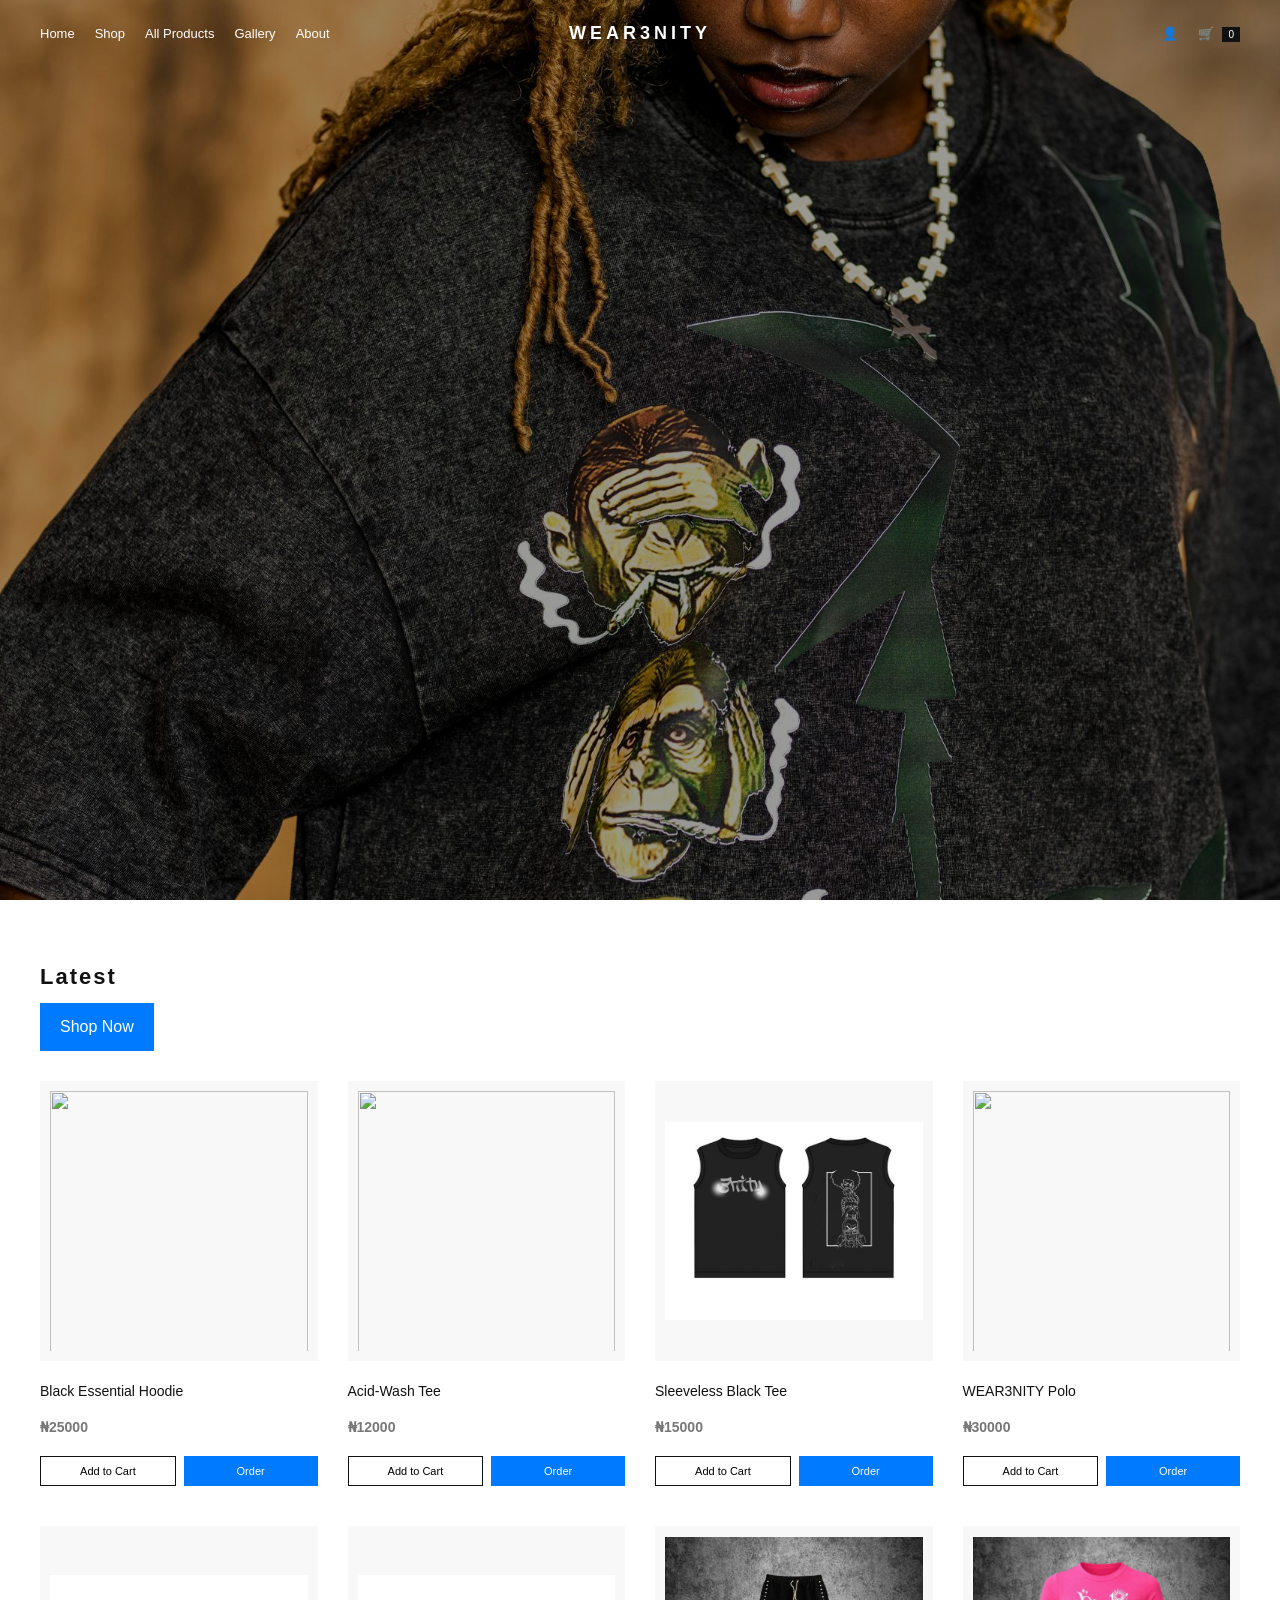
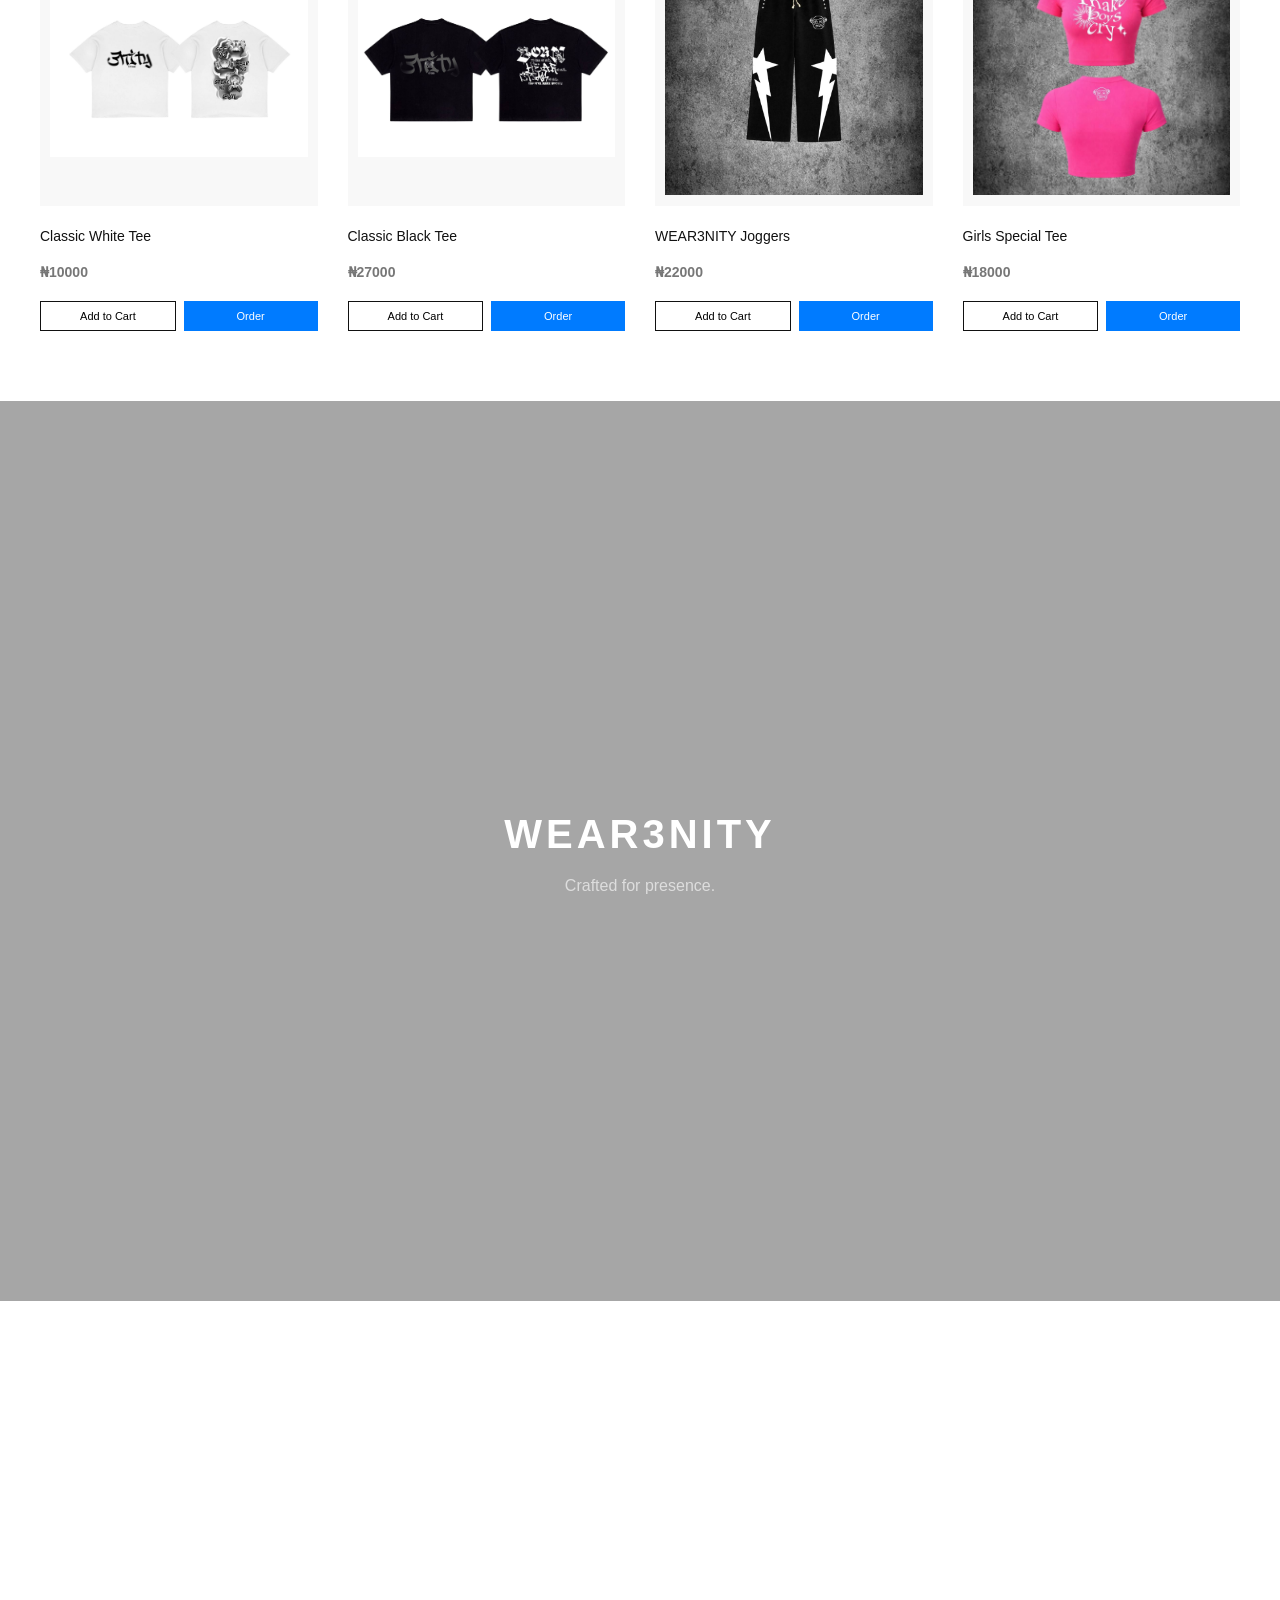
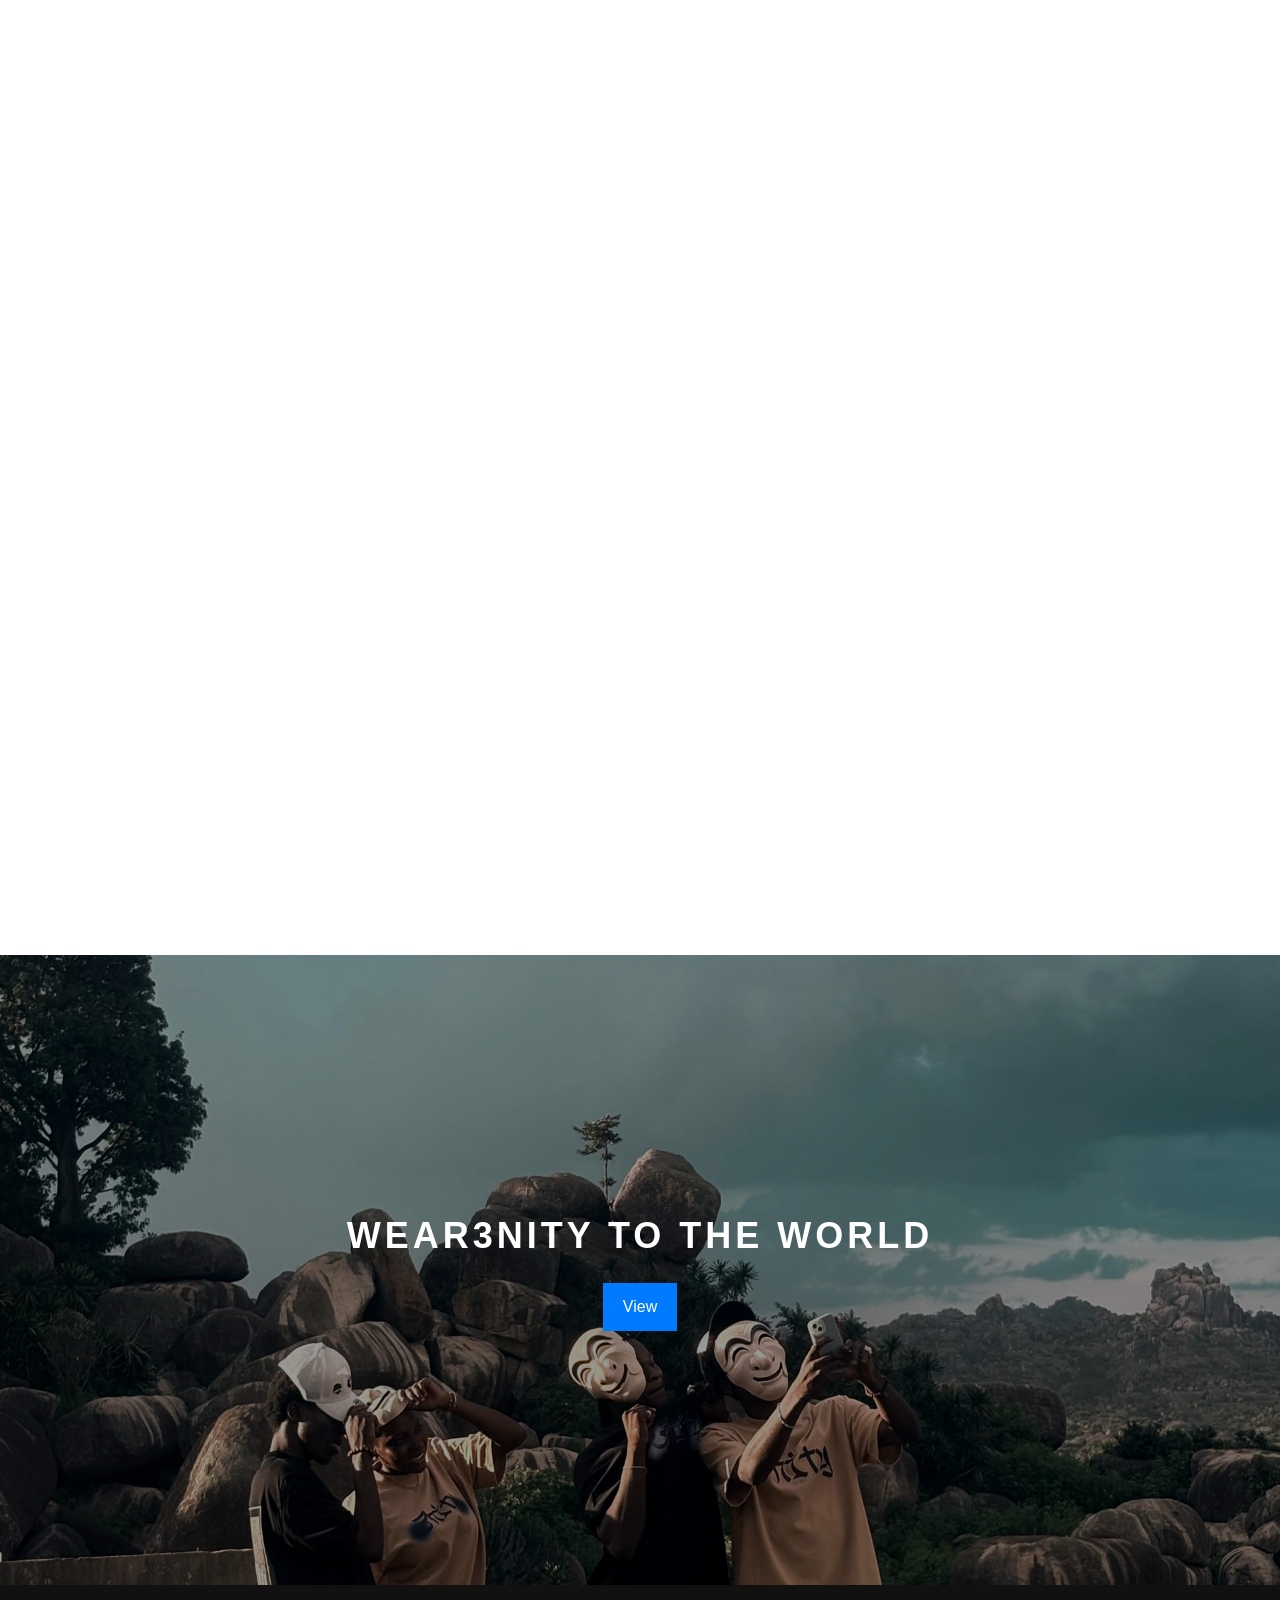
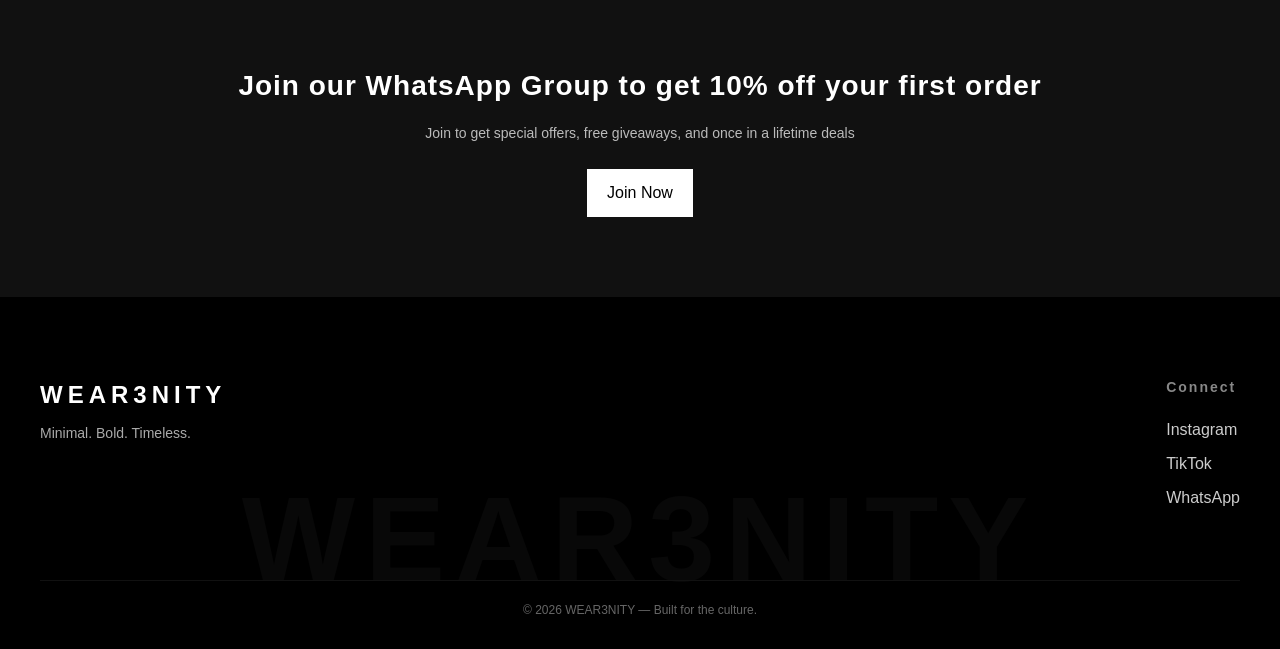
==== index.html @ b49a9727 "Initial commit - WEAR3NITY store" ====
<!DOCTYPE html>
<html lang="en">

<head>
  <meta charset="UTF-8">
  <meta name="viewport" content="width=device-width, initial-scale=1.0">
  <title>WEAR3NITY</title>
  <link rel="stylesheet" href="css/styles.css">
</head>

<body>

  <header class="navbar">

    <!-- LEFT (HAMBURGER FOR MOBILE) -->
    <div class="hamburger" onclick="toggleMenu()">
      ☰
    </div>

    <!-- LEFT LINKS (DESKTOP) -->
    <nav class="nav-left">
      <a href="index.html">Home</a>
      <a href="shop.html">Shop</a>
      <a href="shop.html">All Products</a>
      <a href="gallery.html">Gallery</a>
      <a href="about.html">About</a>
    </nav>

    <!-- CENTER LOGO -->
    <div class="logo">WEAR3NITY</div>

    <!-- RIGHT ICONS -->
    <nav class="nav-right">
      <a href="profile.html" class="icon">👤</a>

      <a href="cart.html" class="icon cart-link">
        🛒 <span id="cart-count">0</span>
      </a>
    </nav>

  </header>

  <!-- MOBILE MENU -->
  <div id="mobile-menu" class="mobile-menu">

    <!-- CLOSE BUTTON -->
    <div class="menu-header">
      <span class="close-btn" onclick="toggleMenu()">✕</span>
    </div>

    <!-- LINKS -->
    <a href="shop.html" onclick="toggleMenu()">Shop</a>
    <a href="shop.html" onclick="toggleMenu()">All Products</a>
    <a href="gallery.html" onclick="toggleMenu()">Gallery</a>
    <a href="about.html" onclick="toggleMenu()">About</a>

  </div>

  <!-- OVERLAY (for click outside) -->
  <div id="menu-overlay" class="menu-overlay" onclick="toggleMenu()"></div>
  <!-- image slide -->
  <section class="hero">
    <div class="hero-slider">
      <img src="assets/images/1.jpg" alt="" class="slide active" />
      <img src="assets/images/4.jpg" alt="" class="slide" />
      <img src="assets/images/10.jpg" alt="" class="slide" />
    </div>

    <!-- <div class="hero-overlay">
    <h1>Refined Everyday Wear</h1>
    <p>Minimal. Clean. Intentional.</p>
    <a href="shop.html" class="btn primary">Shop Collection</a>
  </div> -->
  </section>

  <!-- Latest Section -->
  <section class="container">
    <h2 class="section-title">Latest</h2>

    <div class="latest-header">
      <a href="shop.html" class="btn primary">Shop Now</a>
    </div>

    <div id="latest-products" class="grid"></div>
  </section>

  <!-- Brand Video -->
  <section class="video-section">
    <div class="video-wrapper">
      <iframe src="https://player.vimeo.com/video/1170203037?autoplay=1&muted=1&loop=1&background=1" frameborder="0"
        allow="autoplay; fullscreen" allowfullscreen>
      </iframe>
    </div>

    <div class="video-overlay">
      <h2>WEAR3NITY</h2>
      <p>Crafted for presence.</p>
    </div>
  </section>


  <!-- Shirts section -->
  <section class="container fade-in">

    <!-- SECTION HEADER -->
    <div class="section-header">
      <h2>Shirts</h2>
      <a href="shop.html" class="btn primary">Shop Now</a>
    </div>

    <!-- PRODUCTS GRID -->
    <div class="grid">

      <!-- ITEM 1 -->
      <div class="card">
        <img src="assets/images/IMG_2645.jpg" alt="Shirt" />
        <h3>WEAR3NITY Polo </h3>
        <p class="price">₦15000</p>

        <div class="card-actions">
          <button class="btn small" onclick="addCart(1)">Add to Cart</button>
          <button class="btn primary small" onclick="quickOrder('Classic White Shirt', 15000)">Order</button>
        </div>
      </div>

      <!-- ITEM 2 -->
      <div class="card">
        <img src="assets/images/front.jpg" alt="Shirt" />
        <h3>Retro Jersey</h3>
        <p class="price">₦18000</p>

        <div class="card-actions">
          <button class="btn small" onclick="addCart(2)">Add to Cart</button>
          <button class="btn primary small" onclick="quickOrder('Black Slim Shirt', 18000)">Order</button>
        </div>
      </div>

      <!-- ITEM 3 -->
      <div class="card">
        <img src="assets/images/IMG_2500.jpg" alt="Shirt" />
        <h3>Acid-Wash Tee</h3>
        <p class="price">₦17000</p>

        <div class="card-actions">
          <button class="btn small" onclick="addCart(3)">Add to Cart</button>
          <button class="btn primary small" onclick="quickOrder('Minimal Linen Shirt', 17000)">Order</button>
        </div>
      </div>

      <!-- ITEM 4 -->
      <div class="card">
        <img src="assets/images/IMG_3945.jpg" alt="Shirt" />
        <h3>Classic Black Tee
        </h3>
        <p class="price">₦20000</p>

        <div class="card-actions">
          <button class="btn small" onclick="addCart(4)">Add to Cart</button>
          <button class="btn primary small" onclick="quickOrder('Oversized Shirt', 20000)">Order</button>
        </div>
      </div>

      <!-- ITEM 5 -->
      <div class="card">
        <img src="assets/images/prod4.jpg" alt="Shirt" />
        <h3>Classic White Tee</h3>
        <p class="price">₦16000</p>

        <div class="card-actions">
          <button class="btn small" onclick="addCart(5)">Add to Cart</button>
          <button class="btn primary small" onclick="quickOrder('Striped Shirt', 16000)">Order</button>
        </div>
      </div>

      <!-- ITEM 6 -->
      <div class="card">
        <img src="assets/images/girl2.jpg" alt="Shirt" />
        <h3>Girls Special Tee</h3>
        <p class="price">₦14000</p>

        <div class="card-actions">
          <button class="btn small" onclick="addCart(6)">Add to Cart</button>
          <button class="btn primary small" onclick="quickOrder('Short Sleeve Shirt', 14000)">Order</button>
        </div>
      </div>

      <!-- ITEM 7 -->
      <div class="card">
        <img src="assets/images/prod9.jpg" alt="Shirt" />
        <h3>Windbreaker</h3>
        <p class="price">₦19000</p>

        <div class="card-actions">
          <button class="btn small" onclick="addCart(7)">Add to Cart</button>
          <button class="btn primary small" onclick="quickOrder('Premium Cotton Shirt', 19000)">Order</button>
        </div>
      </div>

      <!-- ITEM 8 -->
      <div class="card">
        <img src="assets/images/new2.jpg" alt="Shirt" />
        <h3>Casual Everyday Shirt</h3>
        <p class="price">₦13000</p>

        <div class="card-actions">
          <button class="btn small" onclick="addCart(8)">Add to Cart</button>
          <button class="btn primary small" onclick="quickOrder('Casual Everyday Shirt', 13000)">Order</button>
        </div>
      </div>

    </div>

  </section>

  <!-- wear3nity to the world  -->
  <section class="banner-section fade-in">

    <img src="assets/images/profile.jpg" alt="Wear3nity Banner" class="banner-img" />

    <div class="banner-overlay">
      <h2>WEAR3NITY TO THE WORLD</h2>
      <a href="about.html" class="btn primary">View</a>
    </div>

  </section>

  <!-- Subscription Section -->
  <section class="whatsapp-section fade-in">

    <h2>Join our WhatsApp Group to get 10% off your first order</h2>

    <p>
      Join to get special offers, free giveaways, and once in a lifetime deals
    </p>

    <a href="https://chat.whatsapp.com/G8UYQotjYVEBVZTPSitOhn?mode=ems_wa_t" rel="noopener" target="_blank"
      class="btn primary">
      Join Now
    </a>

  </section>

  <!-- footer -->
  <footer class="footer">

    <div class="footer-content">

      <!-- BRAND -->
      <div class="footer-brand">
        <h2>WEAR3NITY</h2>
        <p>Minimal. Bold. Timeless.</p>
      </div>

      <!-- SOCIALS -->
      <div class="footer-socials">
        <h3>Connect</h3>

        <a href="https://www.instagram.com/wear3nity.ng?igsh=YXQ2YmI0a3N0ZzFs&utm_source=qr" rel="noopener "
          target="_blank" class="social-link">
          Instagram
        </a>

        <a href="https://www.tiktok.com/@wear3nity?_r=1&_t=ZS-93Otk3bDHwy" rel="noopener" target="_blank"
          class="social-link">
          TikTok
        </a>

        <a href="https://wa.me/2347025776737" rel="noopener" target="_blank" class="social-link">
          WhatsApp
        </a>
      </div>

    </div>

    <!-- BIG BACKGROUND TEXT -->
    <div class="footer-bg-text">WEAR3NITY</div>

    <!-- BOTTOM -->
    <div class="footer-bottom">
      <p>© 2026 WEAR3NITY — Built for the culture.</p>
    </div>

  </footer>



  <!-- IMPORTANT: include scripts -->
  <script src="js/products.js"></script>
  <script src="js/cart.js"></script>
  <script src="js/whatsapp.js"></script>
  <script src="js/ui.js"></script>
</body>

</html>
---- css/styles.css ----
/* =========================
   ROOT VARIABLES
========================= */
:root {
  --black: #111;
  --gray: #777;
  --light-gray: #f5f5f5;
  --white: #ffffff;
}

/* =========================
   RESET
========================= */
* {
  margin: 0;
  padding: 0;
  box-sizing: border-box;
}

body {
  font-family: Helvetica, Arial, sans-serif;
  color: var(--black);
  background: var(--white);
  line-height: 1.5;
}

/* =========================
   NAVBAR
========================= */
.navbar {
  position: absolute;
  top: 0;
  width: 100%;
  z-index: 10;

  display: grid;
  grid-template-columns: 1fr auto 1fr;
  align-items: center;

  padding: 20px 40px;
}

.nav-left,
.nav-right {
  display: flex;
  gap: 20px;
}

.nav-left a,
.icon {
  text-decoration: none;
  color: white;
  font-size: 13px;
}

.logo {
  text-align: center;
  font-weight: bold;
  letter-spacing: 4px;
  font-size: 18px;
  color: white;
}

.nav-right {
  justify-content: flex-end;
}

/* CART BADGE */
#cart-count {
  background: var(--black);
  color: white;
  font-size: 10px;
  padding: 2px 6px;
  margin-left: 5px;
}

/* =========================
   HERO SLIDER
========================= */
.hero {
  position: relative;
  height: 100vh;
  overflow: hidden;
}

.hero-slider {
  position: absolute;
  width: 100%;
  height: 100%;
}

.slide {
  position: absolute;
  width: 100%;
  height: 100%;
  object-fit: cover;
  opacity: 0;
  transition: opacity 1s ease;
}

.slide.active {
  opacity: 1;
}

/* DARK OVERLAY */
.hero::after {
  content: "";
  position: absolute;
  inset: 0;
  background: rgba(0, 0, 0, 0.4);
}

/* =========================
   BUTTONS
========================= */
.btn {
  padding: 12px 20px;
  border: 1px solid var(--black);
  background: none;
  cursor: pointer;
  text-decoration: none;
  display: inline-block;
  transition: 0.3s ease;
}

.btn.primary {
  background: var(--black);
  color: var(--white);
}

.btn.primary:hover {
  background: #222;
}

.btn:hover {
  transform: scale(1.05);
}

.btn.small {
  flex: 1;
  padding: 10px;
  font-size: 12px;
}

/* =========================
   LAYOUT
========================= */
.container {
  padding: 60px 40px;
}

.section-title {
  font-size: 22px;
  margin-bottom: 10px;
  letter-spacing: 2px;
}

.grid {
  display: grid;
  grid-template-columns: repeat(auto-fit, minmax(220px, 1fr));
  gap: 30px;
}

/* =========================
   PRODUCT CARD (UPDATED)
========================= */
.card {
  display: flex;
  flex-direction: column;
  gap: 10px;
  transition: transform 0.3s ease;
}

.card:hover {
  transform: translateY(-5px);
}

.card h3 {
  font-size: 14px;
  font-weight: 500;
}

.price {
  font-size: 13px;
  color: var(--gray);
}

/* =========================
   IMAGE (NO CROP VERSION)
========================= */
.image-wrapper {
  width: 100%;
  height: 280px;
  /* fixed clean height */
  background: var(--light-gray);

  display: flex;
  align-items: center;
  justify-content: center;

  position: relative;
  overflow: hidden;
}

/* IMPORTANT CHANGE */
.image-wrapper img {
  max-width: 100%;
  max-height: 100%;
  object-fit: contain;
  /* 🔥 SHOW FULL IMAGE */
}

/* HOVER IMAGE */
.img-hover {
  position: absolute;
  opacity: 0;
  transition: opacity 0.4s ease;
}

.image-wrapper:hover .img-hover {
  opacity: 1;
}

/* =========================
   CARD ACTIONS
========================= */
.card-actions {
  display: flex;
  gap: 8px;
}

/* =========================
   FADE ANIMATION
========================= */
.fade-in {
  opacity: 0;
  transform: translateY(20px);
  transition: 0.6s ease;
}

.fade-in.show {
  opacity: 1;
  transform: translateY(0);
}

/* =========================
   PRODUCT PAGE
========================= */
.thumbs {
  display: flex;
  gap: 10px;
  margin-top: 10px;
}

.thumbs img {
  width: 60px;
  cursor: pointer;
  border: 1px solid #eee;
}

/* =========================
   CART
========================= */
.cart-item {
  border-bottom: 1px solid #eee;
  padding: 20px 0;
}

.cart-item input {
  width: 60px;
  margin: 10px 0;
}

.cart-item button {
  border: 1px solid var(--black);
  background: none;
  padding: 6px 12px;
  cursor: pointer;
}

/* =========================
   LATEST
========================= */
.latest-header {
  margin: 10px 0 30px;
}

/* =========================
   VIDEO SECTION
========================= */
.video-section {
  padding: 60px 40px;
}

/* RESPONSIVE VIDEO */
.video-container {
  position: relative;
  width: 100%;
  max-width: 1200px;
  margin: 0 auto;

  padding-top: 56.25%;
  /* 16:9 ratio */
  overflow: hidden;
}

.video-container iframe {
  position: absolute;
  top: 0;
  left: 0;

  width: 100%;
  height: 100%;
  border: none;
}

/* =========================
   VIDEO SECTION
========================= */
.video-section {
  position: relative;
  height: 100vh;
  overflow: hidden;
}

/* VIDEO WRAPPER */
.video-wrapper {
  position: absolute;
  inset: 0;
  z-index: 1;
}

/* MAKE VIMEO FILL SCREEN PERFECTLY */
.video-wrapper iframe {
  width: 100vw;
  height: 100vh;
  border: none;

  /* FIX CROPPING / FIT */
  position: absolute;
  top: 50%;
  left: 50%;
  transform: translate(-50%, -50%);
}

/* DARK OVERLAY (FOR TEXT VISIBILITY) */
.video-section::after {
  content: "";
  position: absolute;
  inset: 0;
  background: rgba(0, 0, 0, 0.35);
  z-index: 2;
}

/* TEXT ON VIDEO */
.video-overlay {
  position: relative;
  z-index: 3;

  height: 100%;
  display: flex;
  flex-direction: column;
  justify-content: center;
  align-items: center;

  color: white;
  text-align: center;
}

.video-overlay h2 {
  font-size: 40px;
  letter-spacing: 4px;
  margin: 0;
}

.video-overlay p {
  margin-top: 10px;
  color: #ddd;
}

/* not sure if needed */
/* =========================
   PRODUCT CARD (UNIFORM FIX)
========================= */
.card {
  display: flex;
  flex-direction: column;
  justify-content: space-between;

  padding-bottom: 10px;
  transition: transform 0.3s ease;
}

/* IMAGE CONTAINER (KEY FIX) */
.card img {
  width: 100%;
  height: 320px;
  /* 🔥 controls uniform size */
  object-fit: contain;
  /* 🔥 shows FULL image (no crop) */
  background: #f8f8f8;
  /* 🔥 clean background for empty space */
  padding: 10px;
  /* 🔥 breathing space */

  transition: transform 0.3s ease;
}

/* HOVER EFFECT */
.card:hover img {
  transform: scale(1.05);
}

.card:hover {
  transform: translateY(-5px);
}

/* TEXT ALIGNMENT */
.card h3 {
  font-size: 14px;
  margin: 10px 0 5px;
}

.price {
  font-weight: bold;
  font-size: 14px;
  margin-bottom: 8px;
}

/* BUTTON GROUP */
.card-actions {
  display: flex;
  gap: 8px;
}

/* SMALL BUTTON */
.btn.small {
  padding: 8px 10px;
  font-size: 11px;
  flex: 1;
}

/* spacing for shop button and products */
.section-header {
  /* text-align: center; */
  margin-bottom: 50px;
  /* 🔥 increases space before products */
}


/* landscape image  */
/* =========================
   BANNER SECTION
========================= */
.banner-section {
  position: relative;
  width: 100%;
  height: 70vh;
  /* 🔥 landscape feel */
  overflow: hidden;
  margin-top: 60px;
}

/* IMAGE */
.banner-img {
  width: 100%;
  height: 100%;
  object-fit: cover;
  /* fills nicely for landscape */
}

/* DARK OVERLAY */
.banner-section::after {
  content: "";
  position: absolute;
  inset: 0;
  background: rgba(0, 0, 0, 0.4);
}

/* TEXT + BUTTON */
.banner-overlay {
  position: absolute;
  inset: 0;
  z-index: 2;

  display: flex;
  flex-direction: column;
  justify-content: center;
  align-items: center;

  color: white;
  text-align: center;
}

/* TITLE */
.banner-overlay h2 {
  font-size: 36px;
  letter-spacing: 4px;
  margin-bottom: 20px;
}

/* BUTTON HOVER POLISH */
.banner-overlay .btn:hover {
  background: #222;
}

/* =========================
   WHATSAPP SECTION
========================= */
.whatsapp-section {
  text-align: center;
  padding: 80px 20px;
  background: #111;
  color: white;
}

/* TITLE */
.whatsapp-section h2 {
  font-size: 28px;
  letter-spacing: 1px;
  margin-bottom: 15px;
}

/* SUBTEXT */
.whatsapp-section p {
  font-size: 14px;
  color: #bbb;
  max-width: 500px;
  margin: 0 auto 25px;
  line-height: 1.6;
}

/* BUTTON POLISH */
.whatsapp-section .btn {
  border-color: white;
}

.whatsapp-section .btn.primary {
  background: white;
  color: black;
}

.whatsapp-section .btn.primary:hover {
  background: #ddd;
}

/* footer design*/
/* =========================
   FOOTER
========================= */
/* =========================
   FOOTER (PREMIUM)
========================= */
.footer {
  position: relative;
  background: #000;
  color: white;
  padding: 80px 40px 30px;
  overflow: hidden;
}

/* CONTENT */
.footer-content {
  display: flex;
  justify-content: space-between;
  flex-wrap: wrap;
  gap: 50px;
  position: relative;
  z-index: 2;
}

/* BRAND */
.footer-brand h2 {
  font-size: 24px;
  letter-spacing: 5px;
  margin: 0;
}

.footer-brand p {
  margin-top: 10px;
  color: #aaa;
  font-size: 14px;
}

/* SOCIALS */
.footer-socials h3 {
  margin-bottom: 20px;
  letter-spacing: 2px;
  font-size: 14px;
  color: #888;
}

/* SOCIAL LINKS */
.social-link {
  display: block;
  text-decoration: none;
  color: #ccc;
  margin-bottom: 10px;
  font-size: 16px;
  position: relative;
  transition: all 0.3s ease;
}

/* UNDERLINE ANIMATION */
.social-link::after {
  content: "";
  position: absolute;
  left: 0;
  bottom: -3px;
  width: 0%;
  height: 1px;
  background: white;
  transition: width 0.3s ease;
}

/* HOVER EFFECT */
.social-link:hover {
  color: white;
  transform: translateX(8px);
}

.social-link:hover::after {
  width: 100%;
}

/* HUGE BACKGROUND TEXT */
.footer-bg-text {
  position: absolute;
  bottom: 20px;
  left: 50%;
  transform: translateX(-50%);
  font-size: 120px;
  font-weight: bold;
  letter-spacing: 10px;
  color: rgba(255, 255, 255, 0.03);
  /* 🔥 subtle glow */
  white-space: nowrap;
  pointer-events: none;
}

/* BOTTOM LINE */
.footer-bottom {
  border-top: 1px solid #111;
  margin-top: 60px;
  padding-top: 20px;
  text-align: center;
  position: relative;
  z-index: 2;
}

.footer-bottom p {
  font-size: 12px;
  color: #666;
}

/* MObile responsive */
/* =========================
   MOBILE RESPONSIVE
========================= */
@media (max-width: 768px) {

  /* NAVBAR */
  .navbar {
    grid-template-columns: 1fr auto;
    padding: 15px 20px;
  }

  .nav-left {
    display: none;
    /* hide for clean mobile UI */
  }

  .logo {
    font-size: 16px;
    letter-spacing: 2px;
    text-align: left;
  }

  .nav-right {
    gap: 12px;
  }

  /* HERO TEXT */
  .hero {
    height: 90vh;
  }

  /* CONTAINER */
  .container {
    padding: 40px 20px;
  }

  /* SECTION HEADER */
  .section-header {
    margin-bottom: 30px;
  }

  .section-header h2 {
    font-size: 18px;
  }

  /* 🔥 PRODUCT GRID FIX (2 x 4) */
  .grid {
    grid-template-columns: repeat(2, 1fr);
    gap: 20px;
  }

  /* PRODUCT CARD */
  .card img {
    height: 220px;
    /* smaller but still clean */
  }

  .card h3 {
    font-size: 13px;
  }

  .price {
    font-size: 12px;
  }

  /* BUTTONS */
  .btn {
    padding: 10px 14px;
    font-size: 12px;
  }

  .btn.small {
    font-size: 10px;
    padding: 8px;
  }

  /* VIDEO TEXT */
  .video-overlay h2 {
    font-size: 24px;
  }

  .video-overlay p {
    font-size: 12px;
  }

  /* BANNER */
  .banner-section {
    height: 50vh;
  }

  .banner-overlay h2 {
    font-size: 22px;
  }

  /* WHATSAPP SECTION */
  .whatsapp-section {
    padding: 60px 20px;
  }

  .whatsapp-section h2 {
    font-size: 20px;
  }

  .whatsapp-section p {
    font-size: 13px;
  }

  /* FOOTER */
  .footer-content {
    flex-direction: column;
    gap: 30px;
  }

  .footer-bg-text {
    font-size: 60px;
  }
}

/* =========================
   HAMBURGER MENU
========================= */
.hamburger {
  display: none;
  font-size: 22px;
  color: white;
  cursor: pointer;
}

/* MOBILE MENU PANEL */
.mobile-menu {
  position: fixed;
  top: 0;
  left: -100%;
  width: 70%;
  height: 100%;
  background: black;
  color: white;

  display: flex;
  flex-direction: column;
  padding: 80px 20px;
  gap: 20px;

  transition: 0.3s ease;
  z-index: 20;
}

.mobile-menu a {
  color: white;
  text-decoration: none;
  font-size: 18px;
}

/* ACTIVE STATE */
.mobile-menu.active {
  left: 0;
}

/* =========================
   MOBILE FIX
========================= */
@media (max-width: 768px) {

  .hamburger {
    display: block;
  }

  .nav-left {
    display: none;
  }

  .navbar {
    grid-template-columns: auto 1fr auto;
  }

  .logo {
    text-align: center;
  }
}

/* =========================
   MOBILE MENU HEADER
========================= */
.menu-header {
  display: flex;
  justify-content: flex-end;
  margin-bottom: 30px;
}

/* CLOSE BUTTON */
.close-btn {
  font-size: 24px;
  cursor: pointer;
}

/* =========================
   OVERLAY (BACKGROUND)
========================= */
.menu-overlay {
  position: fixed;
  inset: 0;
  background: rgba(0, 0, 0, 0.5);

  opacity: 0;
  visibility: hidden;

  transition: 0.3s ease;
  z-index: 15;
}

/* ACTIVE OVERLAY */
.menu-overlay.active {
  opacity: 1;
  visibility: visible;
}



/* shopping page  */
/* =========================
   SHOP PAGE
========================= */
.page-title {
  font-size: 28px;
  letter-spacing: 3px;
  margin-bottom: 20px;
}

/* FILTER BAR */
.filter-bar {
  display: flex;
  gap: 10px;
  flex-wrap: wrap;
}

.filter-bar button {
  border: 1px solid var(--black);
  background: none;
  padding: 8px 16px;
  cursor: pointer;
  font-size: 12px;
  transition: 0.3s ease;
}

.filter-bar button.active,
.filter-bar button:hover {
  background: var(--black);
  color: white;
}

/* shop nav bar  */
/* =========================
   LIGHT NAVBAR (SHOP PAGE)
========================= */
.navbar.light {
  position: relative;
  background: white;
}

.navbar.light .nav-left a,
.navbar.light .icon,
.navbar.light .logo {
  color: black;
}

/* Gallery Page */
/* =========================
   GALLERY PAGE
========================= */
/* =========================
   GALLERY GRID
========================= */
.gallery-grid {
  display: grid;
  grid-template-columns: repeat(auto-fit, minmax(250px, 1fr));
  gap: 25px;
}

/* =========================
   GALLERY ITEM (FIXED)
========================= */
.gallery-item {
  width: 100%;
  height: 300px;
  /* 🔥 uniform height */
  background: #f5f5f5;

  display: flex;
  align-items: center;
  justify-content: center;

  overflow: hidden;
}

/* 🔥 KEY FIX: SHOW FULL IMAGE */
.gallery-item img {
  max-width: 100%;
  max-height: 100%;
  object-fit: contain;
  /* 🔥 no cropping */

  transition: transform 0.4s ease;
}

/* HOVER EFFECT */
.gallery-item:hover img {
  transform: scale(1.05);
}

/* =========================
   LIGHTBOX (FULLSCREEN VIEW)
========================= */
.lightbox {
  position: fixed;
  inset: 0;
  background: rgba(0, 0, 0, 0.9);

  display: flex;
  align-items: center;
  justify-content: center;

  opacity: 0;
  visibility: hidden;

  transition: opacity 0.3s ease;
  z-index: 9999;
}

/* ACTIVE STATE */
.lightbox.active {
  opacity: 1;
  visibility: visible;
}

/* IMAGE */
.lightbox img {
  max-width: 90%;
  max-height: 90%;
  object-fit: contain;

  border-radius: 6px;
  background: #fff;
  padding: 10px;

  transform: scale(0.9);
  transition: transform 0.3s ease;
}

/* SMOOTH ZOOM-IN */
.lightbox.active img {
  transform: scale(1);
}

/* OPTIONAL CLOSE BUTTON */
.lightbox::after {
  content: "✕";
  position: absolute;
  top: 20px;
  right: 30px;

  font-size: 28px;
  color: white;
  cursor: pointer;

  opacity: 0.7;
  transition: 0.3s;
}

.lightbox::after:hover {
  opacity: 1;
}

/* page awareness */
.nav-left a.active {
  font-weight: bold;
  opacity: 1;
}

/* =========================
   ABOUT HERO IMAGE
========================= */
.about-hero {
  position: relative;
  width: 100%;
  height: 70vh;
  overflow: hidden;
}

.about-hero img {
  width: 100%;
  height: 100%;
  object-fit: cover;
}

/* OVERLAY */
.hero-overlay {
  position: absolute;
  inset: 0;
  background: rgba(0, 0, 0, 0.35);

  display: flex;
  flex-direction: column;
  justify-content: center;
  align-items: center;

  color: #fff;
  text-align: center;
}

.hero-overlay h1 {
  font-size: 3rem;
  letter-spacing: 2px;
}

.hero-overlay p {
  margin-top: 10px;
  font-size: 1.1rem;
  opacity: 0.9;
}

/* end hero overlay */

/* =========================
   ETHOS SECTION
========================= */
.ethos {
  text-align: center;
  padding: 80px 20px;
  max-width: 800px;
}

/* BLUE TITLE */
.ethos-title {
  color: #2f6bff;
  /* your brand blue */
  font-size: 0.9rem;
  letter-spacing: 2px;
  margin-bottom: 15px;
}

/* BOLD STATEMENT */
.ethos-heading {
  font-size: 2rem;
  font-weight: 700;
  margin-bottom: 20px;
}

/* MAIN TEXT */
.ethos-text {
  font-size: 1rem;
  line-height: 1.7;
  color: #555;
  margin-bottom: 25px;
}

/* BLUE ITALIC LINE */
.ethos-highlight {
  color: #2f6bff;
  font-style: italic;
  font-weight: 500;
  line-height: 1.6;
}

/* =========================
   ABOUT IMAGE SECTION
========================= */
.about-image {
  width: 100%;
  height: 70vh;
  overflow: hidden;
}

.about-image img {
  width: 100%;
  height: 100%;
  object-fit: cover;
  /* 🔥 keeps it clean + not stretched */
  display: block;
}

/* =========================
   ETHOS BLOCKS
========================= */
.ethos-blocks {
  padding: 80px 20px;
  max-width: 900px;
}

/* EACH BLOCK */
.ethos-block {
  text-align: center;
  margin-bottom: 80px;
}

/* IMAGE */
.ethos-block img {
  width: 100%;
  height: 60vh;
  object-fit: cover;
  display: block;
  margin-bottom: 25px;
}

/* TITLE */
.ethos-block h3 {
  font-size: 1.8rem;
  font-weight: 600;
  margin-bottom: 10px;
}

/* TEXT */
.ethos-block p {
  font-size: 1rem;
  color: #555;
  max-width: 600px;
  margin: 0 auto;
  line-height: 1.6;
}

/* =========================
   PROFILE PAGE
========================= */
/* =========================
   PROFILE UPGRADE
========================= */

.profile {
  padding: 80px 20px;
}

/* GRID LAYOUT */
.profile-grid {
  display: grid;
  grid-template-columns: 1fr 2fr;
  gap: 40px;
  max-width: 800px;
  margin: 40px auto;
}

/* LEFT SIDE */
.profile-left {
  text-align: center;
}

.avatar {
  width: 120px;
  height: 120px;
  margin: 0 auto 15px;
  border-radius: 50%;
  overflow: hidden;
  border: 2px solid #eee;
}

.avatar img {
  width: 100%;
  height: 100%;
  object-fit: cover;
}

/* RIGHT SIDE */
.profile-right {
  display: flex;
  flex-direction: column;
  gap: 15px;
}

/* FORM */
.form-group {
  display: flex;
  flex-direction: column;
}

.form-group label {
  font-size: 0.8rem;
  margin-bottom: 5px;
  color: #555;
}

.form-group input {
  padding: 10px;
  border: 1px solid #ddd;
  border-radius: 6px;
  outline: none;
}

/* BUTTONS */
.profile-actions {
  margin-top: 10px;
  display: flex;
  gap: 10px;
}

/* MOBILE */
@media (max-width: 768px) {
  .profile-grid {
    grid-template-columns: 1fr;
    text-align: center;
  }

  .profile-actions {
    flex-direction: column;
  }
}

/* =========================
   CART PAGE
========================= */
.cart-page {
  padding: 80px 20px;
}

/* CART ITEMS */
.cart-items {
  margin-top: 30px;
}

/* SINGLE ITEM */
.cart-item {
  display: flex;
  justify-content: space-between;
  align-items: center;
  gap: 20px;

  padding: 20px;
  border-bottom: 1px solid #eee;
}

/* LEFT */
.cart-item h4 {
  margin-bottom: 5px;
}

/* INPUT */
.cart-item input {
  width: 60px;
  padding: 5px;
}

/* BUTTON */
.cart-item button {
  background: none;
  border: none;
  color: red;
  cursor: pointer;
}

/* SUMMARY */
.cart-summary {
  margin-top: 40px;
  text-align: right;
}

.cart-summary h2 {
  margin-bottom: 15px;
}

/* MOBILE */
@media (max-width: 768px) {
  .cart-item {
    flex-direction: column;
    align-items: flex-start;
  }

  .cart-summary {
    text-align: left;
  }
}



/* cart and shii */
/* =========================
   CART PAGE - PREMIUM UI
========================= */

.cart-items {
  display: flex;
  flex-direction: column;
  gap: 20px;
}

.cart-item {
  display: flex;
  gap: 20px;
  padding: 20px;
  border-radius: 16px;
  background: #fff;
  box-shadow: 0 5px 20px rgba(0, 0, 0, 0.05);
  transition: 0.3s ease;
}

.cart-item:hover {
  transform: translateY(-3px);
}

/* IMAGE */
.cart-img {
  width: 110px;
  height: 110px;
  object-fit: cover;
  border-radius: 12px;
}

/* DETAILS */
.cart-details {
  flex: 1;
  display: flex;
  flex-direction: column;
  justify-content: space-between;
}

/* TOP (NAME + REMOVE) */
.cart-top {
  display: flex;
  justify-content: space-between;
  align-items: start;
}

.cart-top h4 {
  font-size: 16px;
  font-weight: 600;
}

/* REMOVE BUTTON */
.remove-btn {
  background: transparent;
  border: none;
  font-size: 18px;
  cursor: pointer;
  opacity: 0.6;
  transition: 0.2s;
}

.remove-btn:hover {
  opacity: 1;
  color: red;
}

/* META */
.cart-meta {
  font-size: 13px;
  color: #777;
  margin: 5px 0;
}

/* PRICE */
.cart-price {
  font-weight: 600;
  margin-bottom: 10px;
}

/* BOTTOM */
.cart-bottom {
  display: flex;
  justify-content: space-between;
  align-items: center;
}

/* QUANTITY BOX */
.qty-box {
  display: flex;
  align-items: center;
  border: 1px solid #ddd;
  border-radius: 8px;
  overflow: hidden;
}

.qty-box button {
  background: none;
  border: none;
  padding: 8px 12px;
  cursor: pointer;
  font-size: 16px;
}

.qty-box span {
  padding: 0 10px;
  font-size: 14px;
}

/* TOTAL */
.item-total {
  font-weight: bold;
  font-size: 16px;
}

/* =========================
   CART SUMMARY
========================= */

.cart-summary {
  margin-top: 30px;
  padding: 20px;
  border-radius: 16px;
  background: #fff;
  box-shadow: 0 5px 20px rgba(0, 0, 0, 0.05);
}

#cart-total {
  font-size: 20px;
  margin-bottom: 15px;
}

#checkout-btn {
  width: 100%;
  padding: 15px;
  font-size: 16px;
  border-radius: 10px;
}

/* =========================
   PROFILE FORM (PREMIUM UI)
========================= */

.profile-form {
  max-width: 500px;
  margin: 40px auto;
  display: flex;
  flex-direction: column;
  gap: 25px;
}

/* FLOATING LABEL STYLE */
.form-group {
  position: relative;
}

.form-group input,
.form-group textarea {
  width: 100%;
  padding: 16px 14px;
  border: 1px solid #ddd;
  border-radius: 10px;
  background: transparent;
  font-size: 15px;
  outline: none;
  transition: all 0.3s ease;
}

/* FOCUS EFFECT */
.form-group input:focus,
.form-group textarea:focus {
  border-color: #007BFF;
  box-shadow: 0 0 0 2px rgba(0, 123, 255, 0.1);
}

/* LABEL */
.form-group label {
  position: absolute;
  top: 50%;
  left: 14px;
  transform: translateY(-50%);
  background: #fff;
  padding: 0 6px;
  font-size: 13px;
  color: #888;
  pointer-events: none;
  transition: 0.3s ease;
}

/* FLOAT LABEL WHEN ACTIVE */
.form-group input:focus+label,
.form-group input:valid+label,
.form-group textarea:focus+label,
.form-group textarea:valid+label {
  top: -8px;
  font-size: 11px;
  color: #007BFF;
}

/* TEXTAREA FIX */
.form-group textarea {
  resize: none;
}

/* FULL WIDTH BUTTON */
.btn.full {
  width: 100%;
  padding: 14px;
  font-size: 15px;
  border-radius: 10px;
}

/* BUTTON HOVER */
.btn.primary {
  background: #007BFF;
  color: #fff;
  border: none;
  transition: 0.3s ease;
}

.btn.primary:hover {
  background: #0056b3;
  transform: translateY(-1px);
}

/* FLOAT LABEL WHEN INPUT HAS VALUE */
.form-group input:not(:placeholder-shown)+label,
.form-group textarea:not(:placeholder-shown)+label {
  top: -8px;
  font-size: 11px;
  color: #007BFF;
}
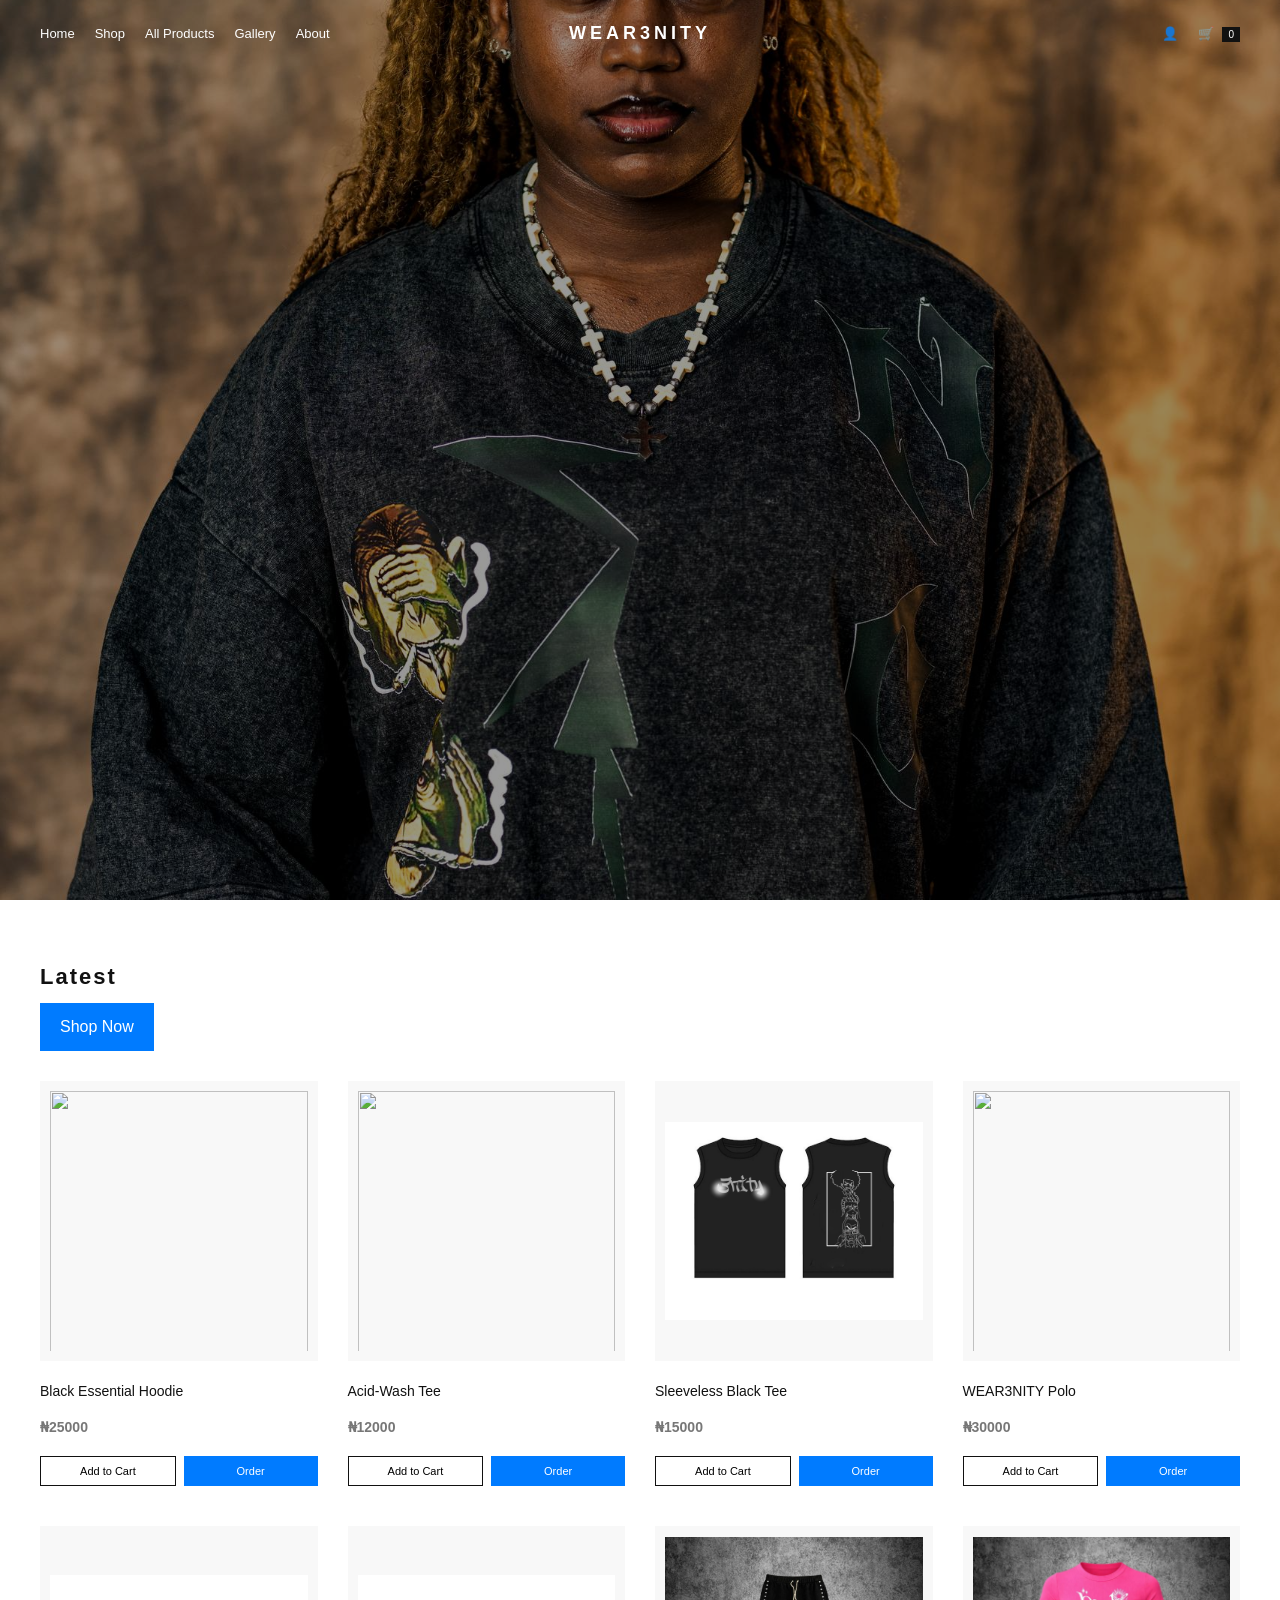
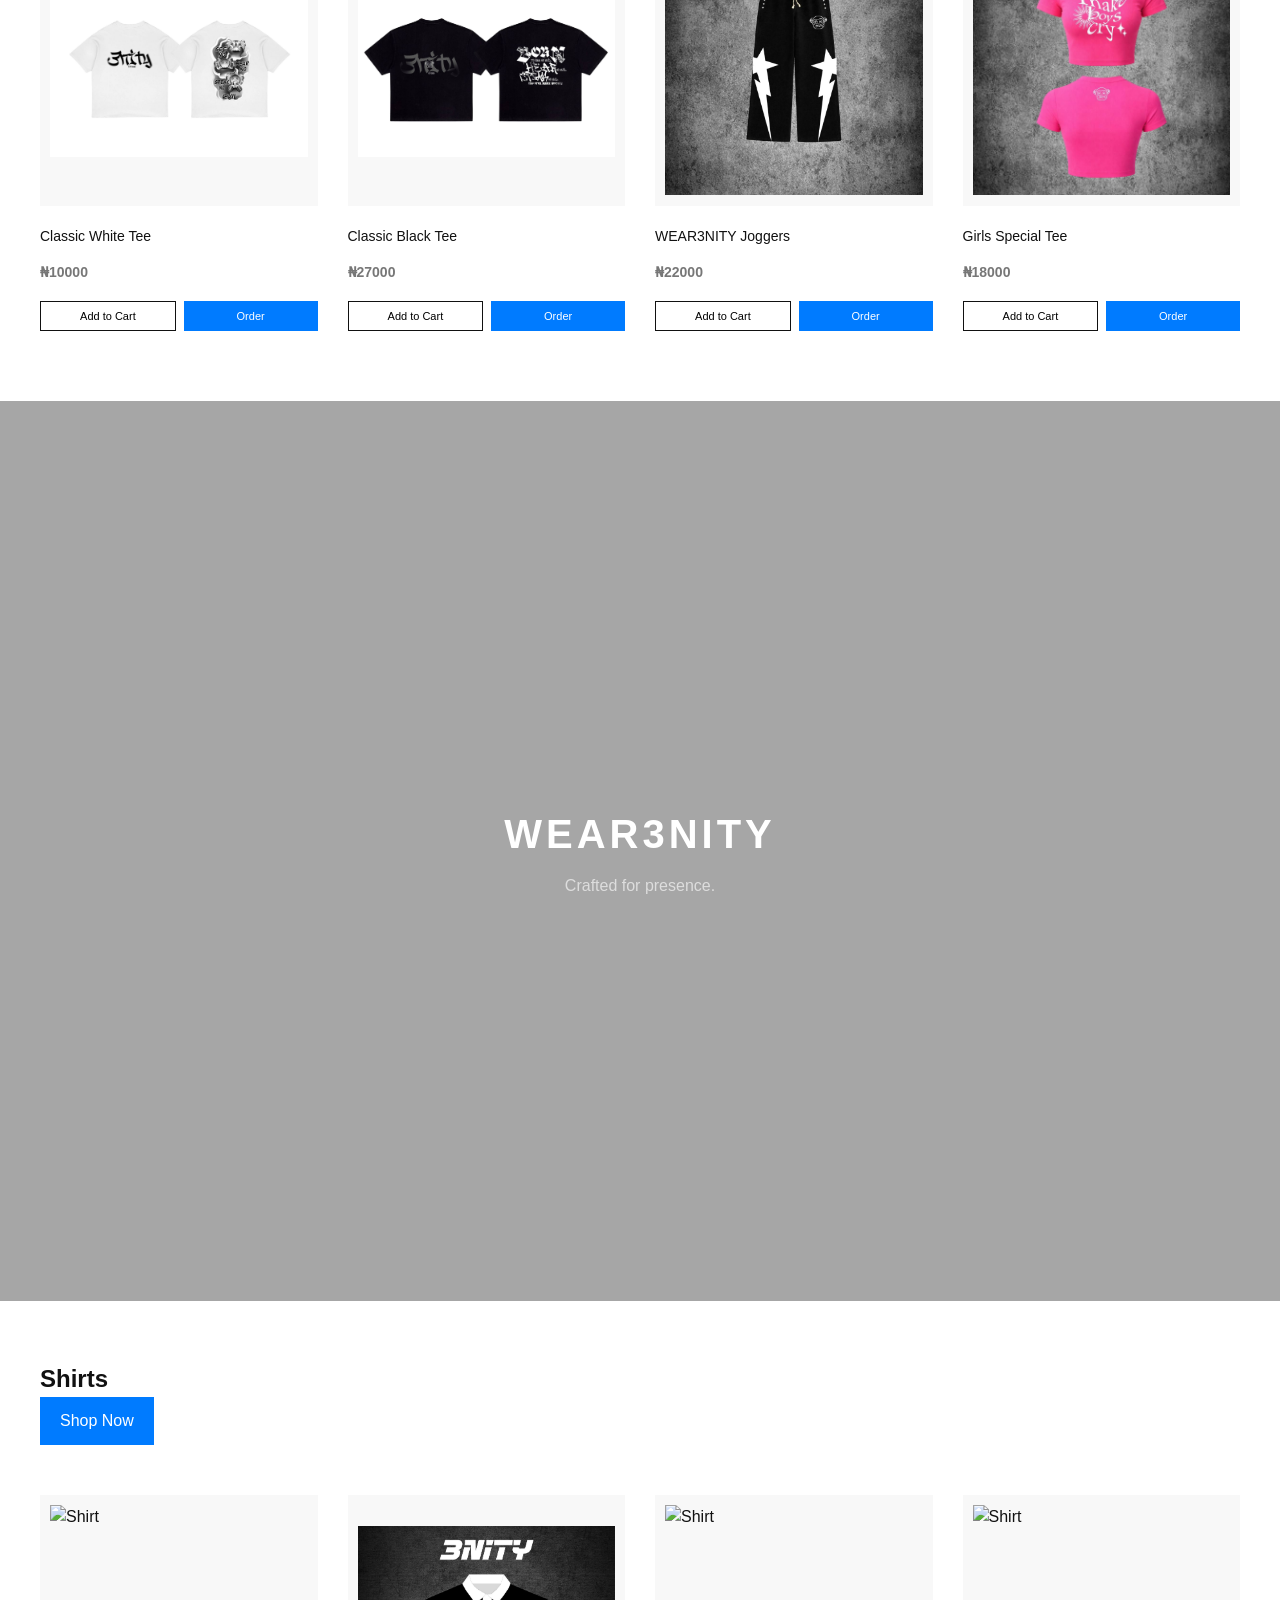
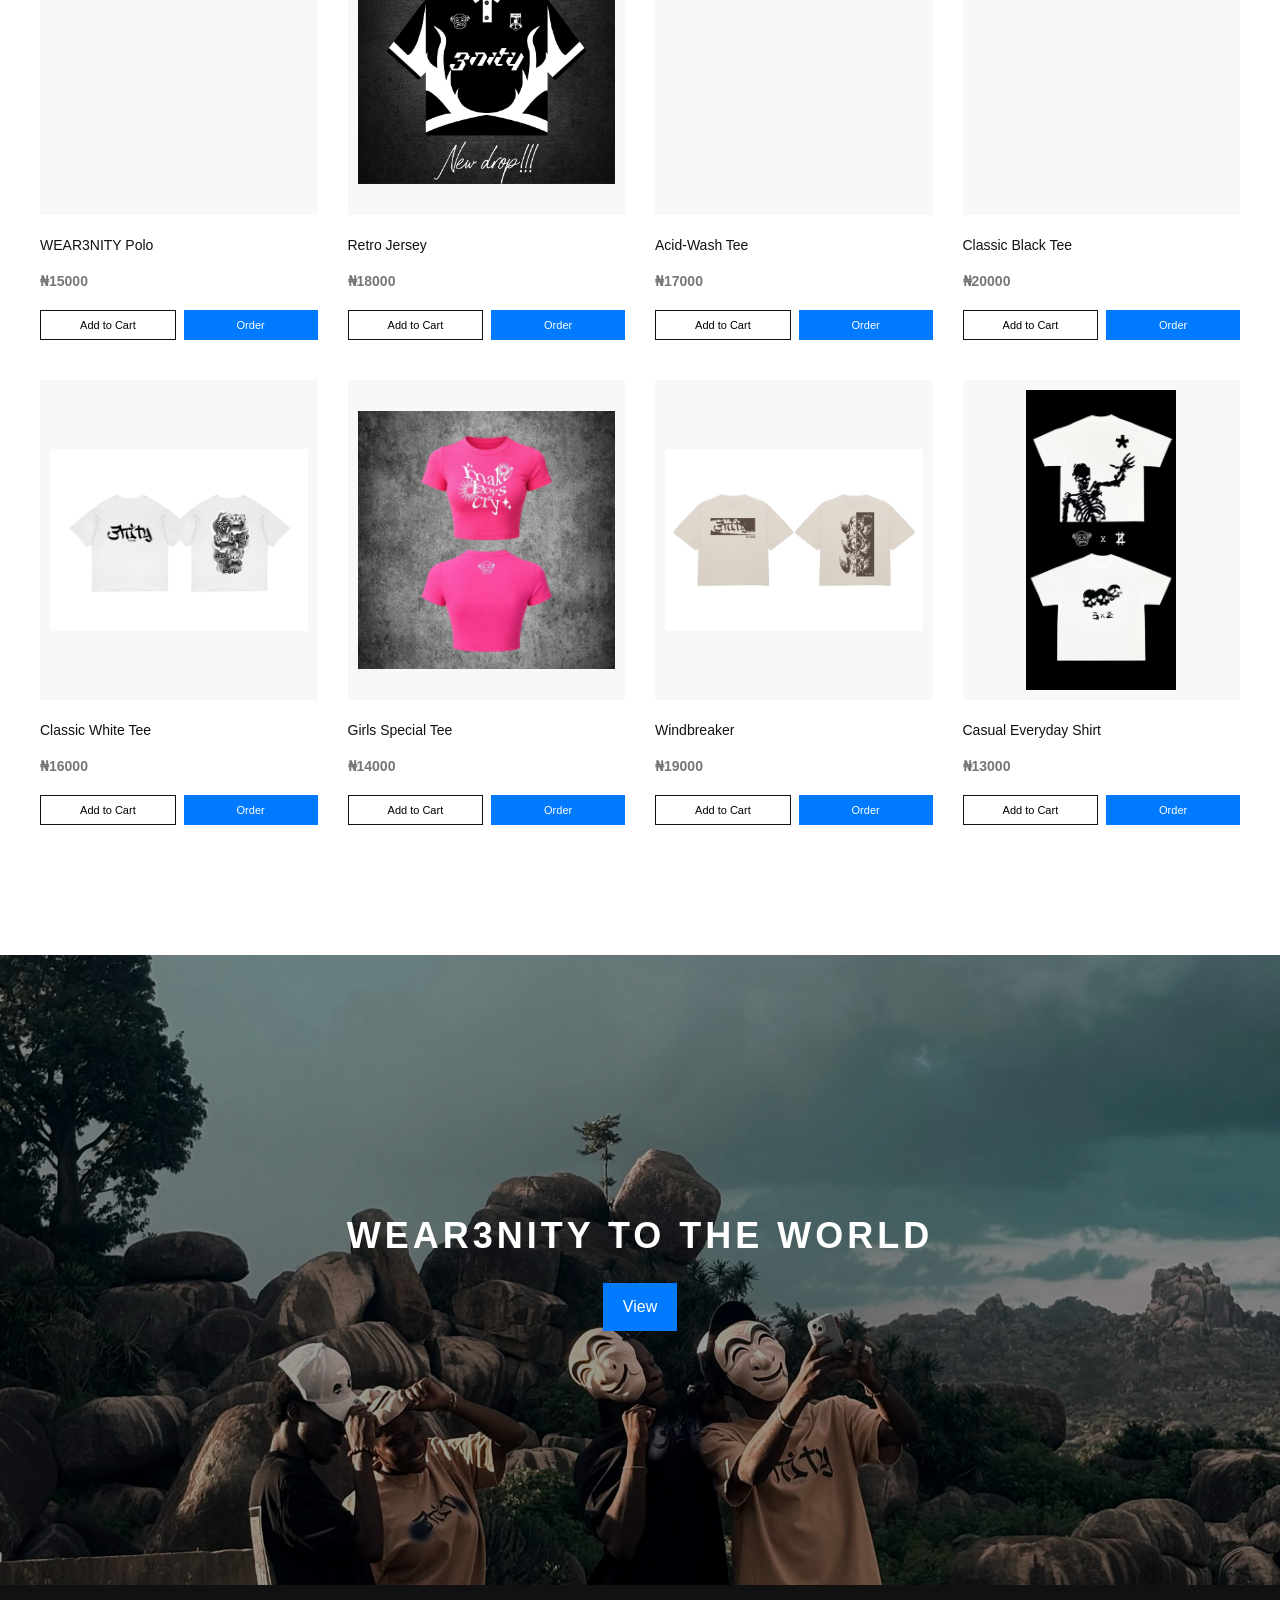
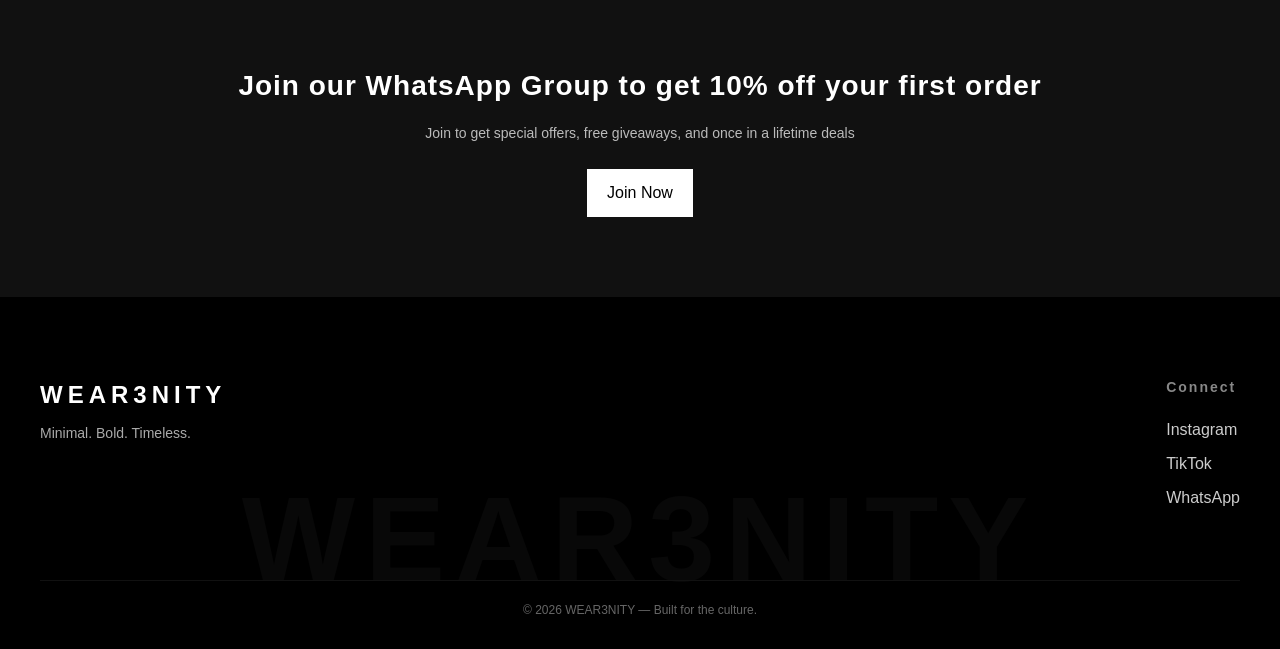
==== commit f84ae5ae: "Initial commit - WEAR3NITY store" ====
--- a/index.html
+++ b/index.html
@@ -61,7 +61,7 @@
   <!-- image slide -->
   <section class="hero">
     <div class="hero-slider">
-      <img src="assets/images/1.jpg" alt="" class="slide active" />
+      <img src="assets/images/face.jpg" alt="" class="slide active" />
       <img src="assets/images/4.jpg" alt="" class="slide" />
       <img src="assets/images/10.jpg" alt="" class="slide" />
     </div>
--- a/css/styles.css
+++ b/css/styles.css
@@ -1556,4 +1556,109 @@
   top: -8px;
   font-size: 11px;
   color: #007BFF;
+}
+
+/* Visible nav bar  */
+/* DEFAULT (dark navbar) */
+.hamburger {
+  color: #fff;
+}
+
+/* LIGHT NAVBAR */
+.navbar.light .hamburger {
+  color: #000;
+}
+
+
+/* Visible nav bar  */
+/* =========================
+   GALLERY GRID
+========================= */
+.gallery-grid {
+  display: grid;
+  grid-template-columns: repeat(4, 1fr);
+  /* desktop */
+  gap: 12px;
+}
+
+/* =========================
+   MOBILE (2 x 6)
+========================= */
+@media (max-width: 768px) {
+  .gallery-grid {
+    grid-template-columns: repeat(2, 1fr);
+    /* 🔥 2 columns */
+  }
+}
+
+/* image size ui */
+.gallery-item img {
+  object-fit: contain;
+  background: #f5f5f5;
+  /* adds clean padding look */
+}
+
+/* premium spacing look */
+.gallery-container {
+  padding: 20px;
+}
+
+@media (max-width: 768px) {
+  .gallery-container {
+    padding: 10px;
+  }
+}
+
+
+/* =========================
+   FLOATING BACK BUTTON
+========================= */
+/* =========================
+   FLOATING BACK BUTTON (BOX)
+========================= */
+.back-home {
+  position: fixed;
+  bottom: 20px;
+  left: 20px;
+  z-index: 1000;
+}
+
+.back-home a {
+  display: inline-flex;
+  align-items: center;
+  gap: 8px;
+
+  padding: 12px 16px;
+
+  background: #000;
+  color: #fff;
+
+  font-size: 13px;
+  letter-spacing: 1px;
+  text-decoration: none;
+
+  border-radius: 6px;
+  /* slight softness */
+  box-shadow: 0 10px 30px rgba(0, 0, 0, 0.25);
+
+  transition: all 0.3s ease;
+}
+
+/* hover */
+.back-home a:hover {
+  background: #111;
+  transform: translateY(-2px);
+}
+
+/* responsive */
+@media (max-width: 768px) {
+  .back-home {
+    bottom: 15px;
+    left: 15px;
+  }
+
+  .back-home a {
+    padding: 10px 14px;
+    font-size: 12px;
+  }
 }
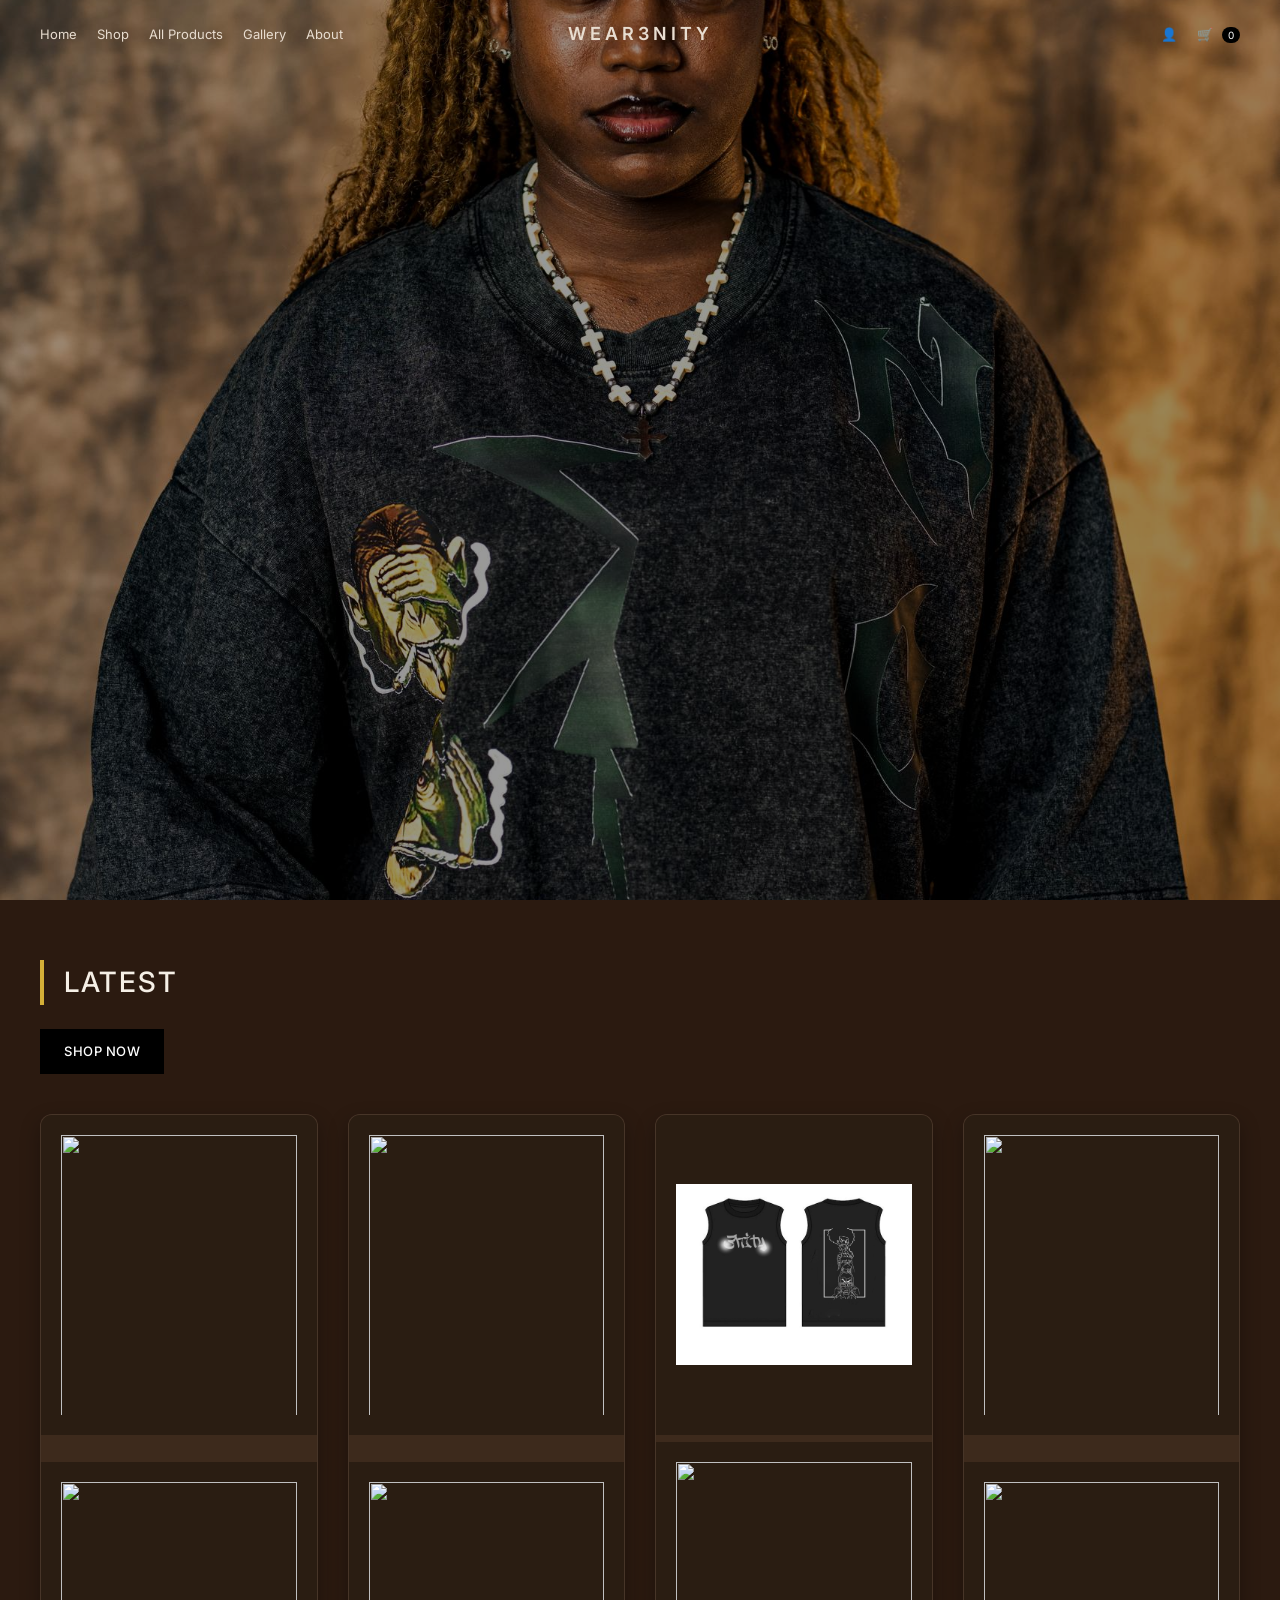
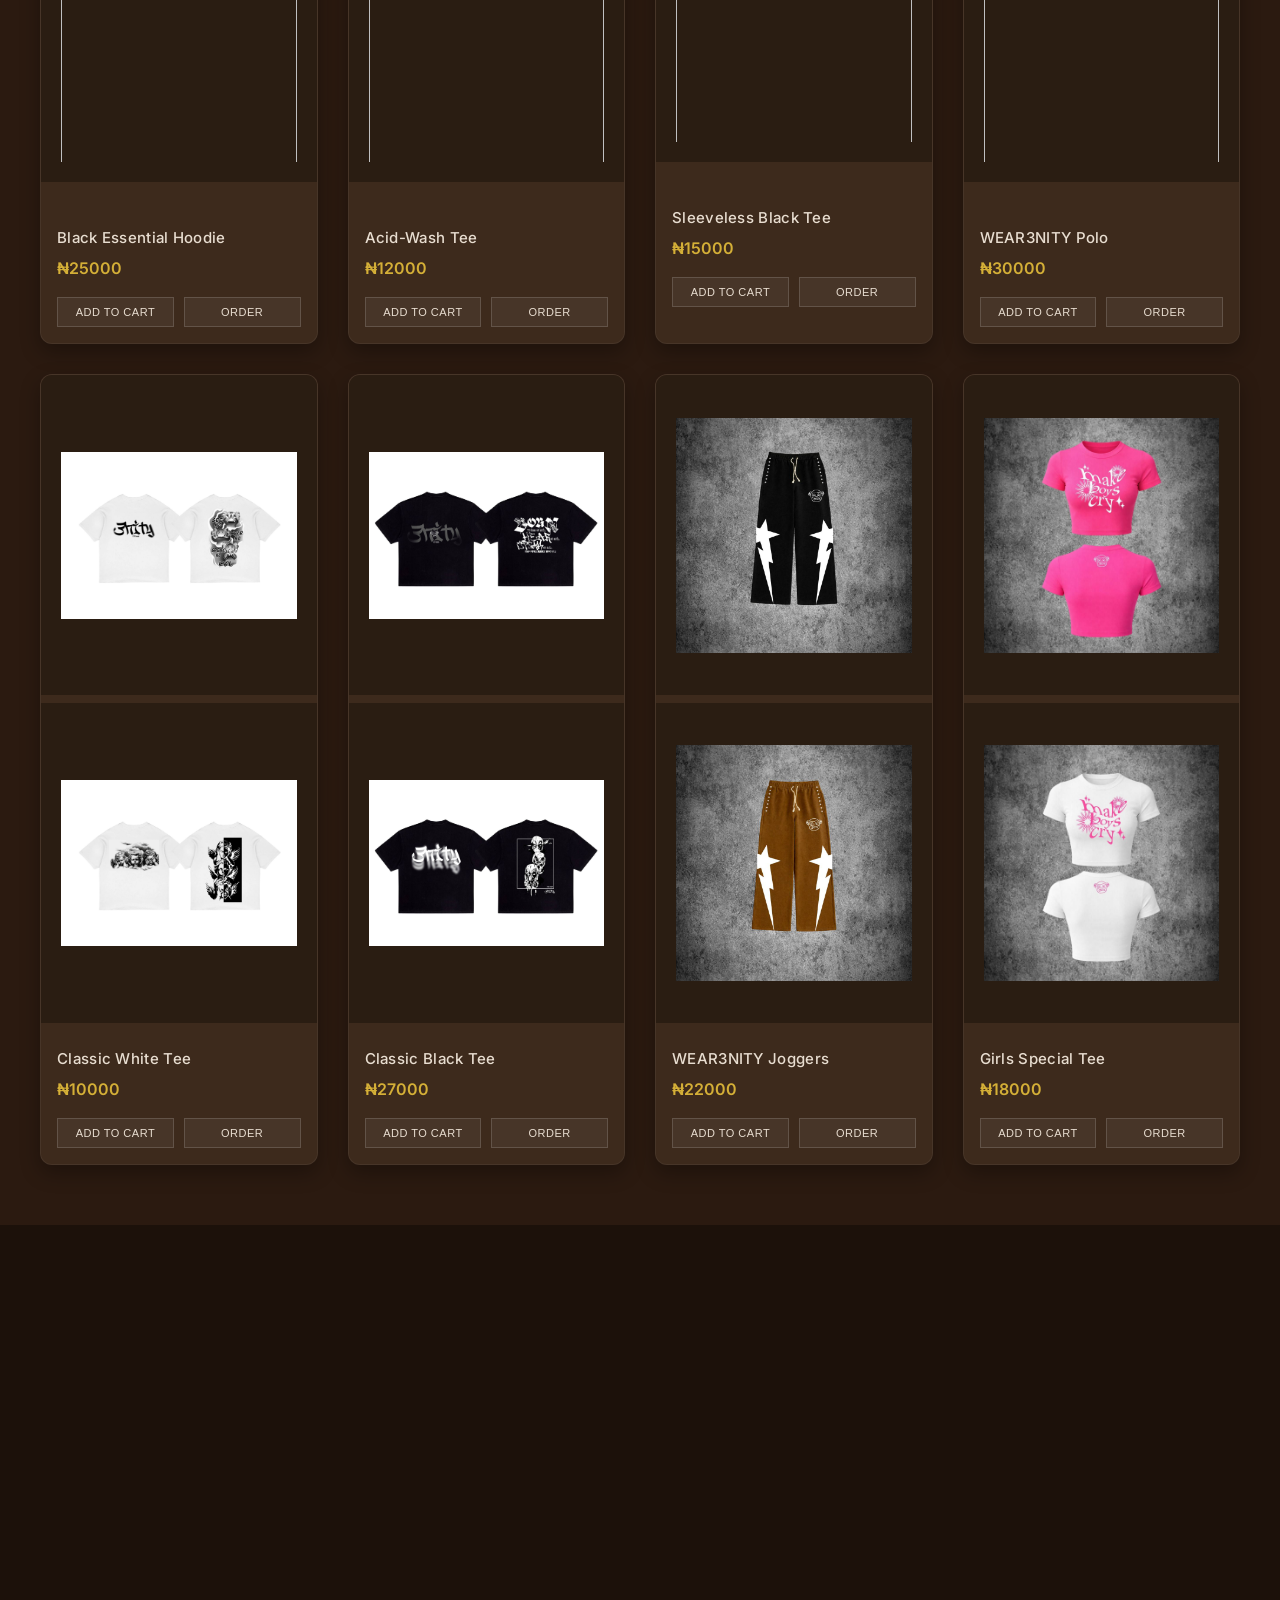
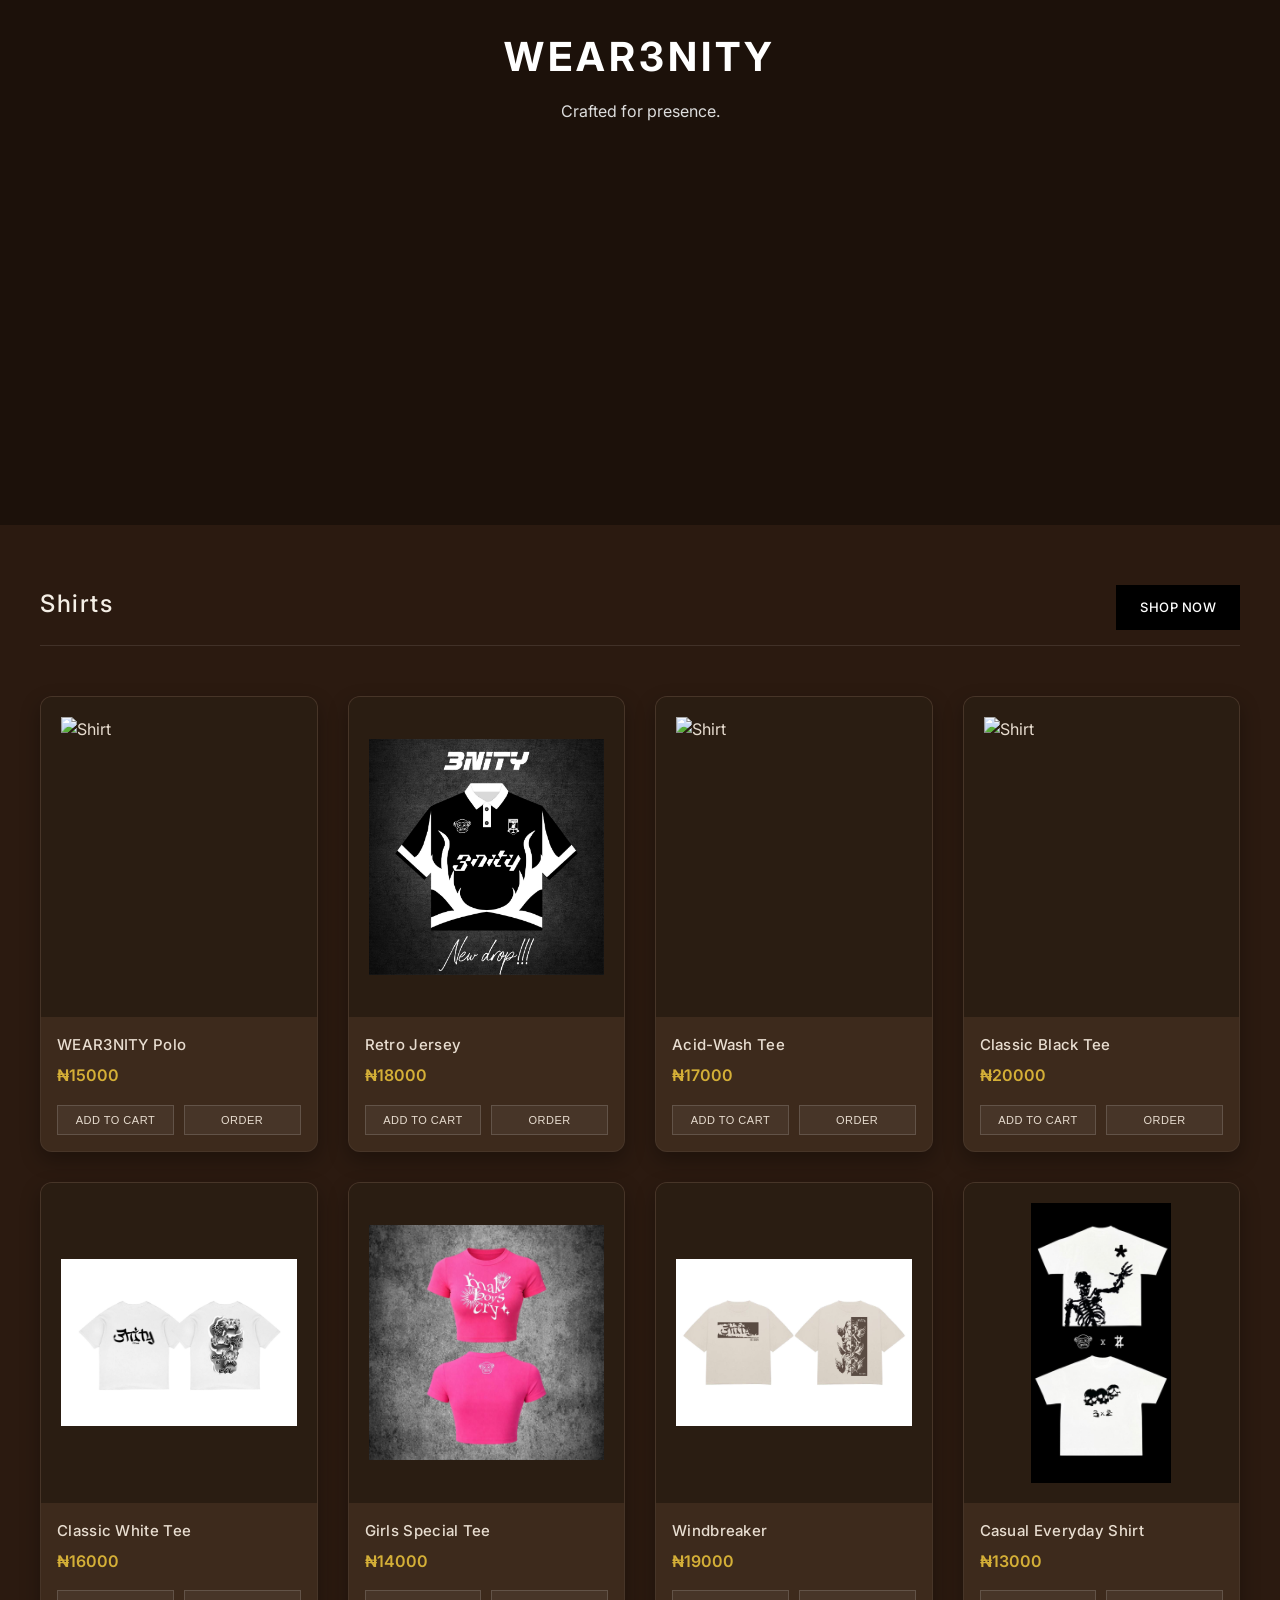
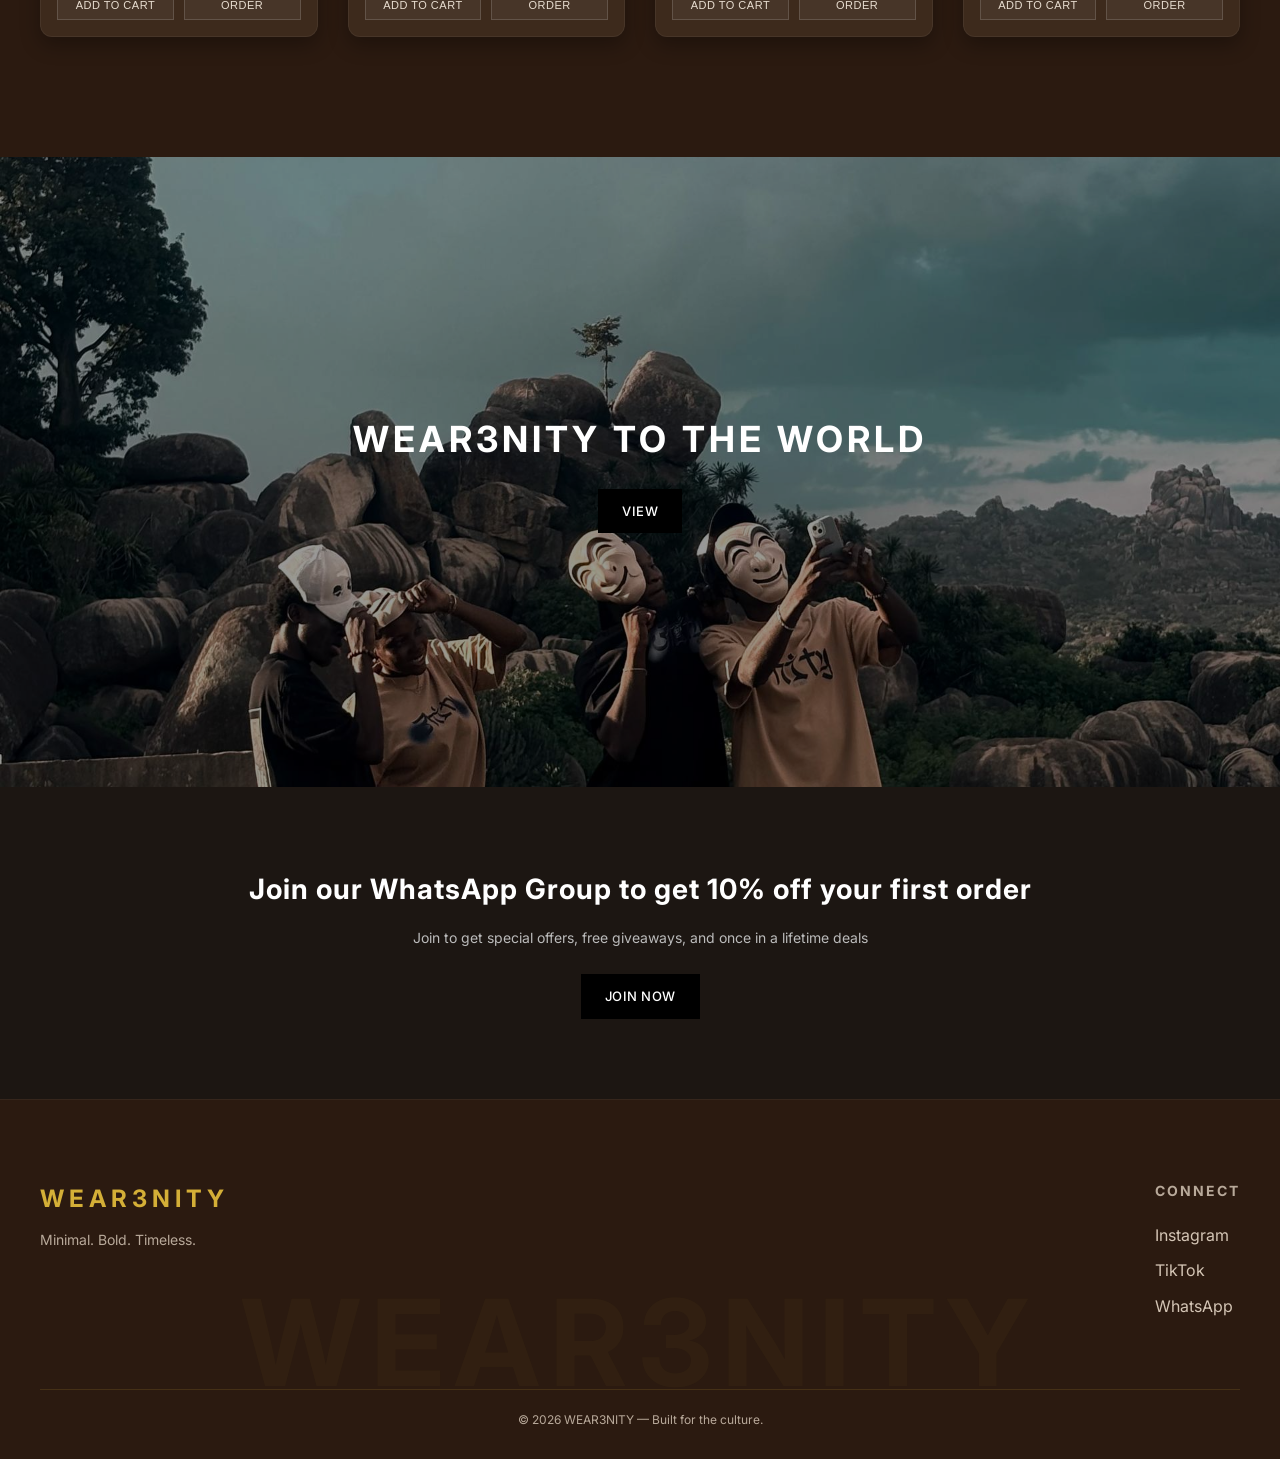
==== commit f7c9aba6: "Improved brown theme UI and added new features" ====
--- a/index.html
+++ b/index.html
@@ -6,6 +6,9 @@
   <meta name="viewport" content="width=device-width, initial-scale=1.0">
   <title>WEAR3NITY</title>
   <link rel="stylesheet" href="css/styles.css">
+  <link
+    href="https://fonts.googleapis.com/css2?family=Inter:opsz,wght@14..32,300;14..32,400;14..32,500;14..32,600;14..32,700&display=swap"
+    rel="stylesheet">
 </head>
 
 <body>
@@ -62,8 +65,11 @@
   <section class="hero">
     <div class="hero-slider">
       <img src="assets/images/face.jpg" alt="" class="slide active" />
+      <img src="assets/images/zero-fuga.jpg" alt="" class="slide" />
       <img src="assets/images/4.jpg" alt="" class="slide" />
+      <img src="assets/images/retji.jpg" alt="" class="slide" />
       <img src="assets/images/10.jpg" alt="" class="slide" />
+      <img src="assets/images/cry.jpg" alt="" class="slide" />
     </div>
 
     <!-- <div class="hero-overlay">
--- a/css/styles.css
+++ b/css/styles.css
@@ -1,15 +1,28 @@
 /* =========================
-   ROOT VARIABLES
+   ROOT VARIABLES (LUXURY BROWN THEME)
 ========================= */
 :root {
-  --black: #111;
-  --gray: #777;
-  --light-gray: #f5f5f5;
-  --white: #ffffff;
-}
-
-/* =========================
-   RESET
+  --luxe-brown-dark: #2B1A10;
+  /* espresso, near-black – main background */
+  --luxe-brown-rich: #7A4C2A;
+  /* saddle brown – accent */
+  --luxe-brown-mid: #9B6A42;
+  /* warm tan – hover states */
+  --luxe-cream: #F5EFE6;
+  /* off-white for headings */
+  --luxe-gold: #D4AF37;
+  /* gold accent for prices, hover */
+  --text-light: #E8DDD0;
+  /* warm light text */
+  --text-muted: #B8A99A;
+  /* muted warm gray */
+  --card-bg: #3D2A1C;
+  /* dark brown card background */
+  --surface-overlay: rgba(43, 26, 16, 0.92);
+}
+
+/* =========================
+   RESET & BASE
 ========================= */
 * {
   margin: 0;
@@ -18,26 +31,37 @@
 }
 
 body {
-  font-family: Helvetica, Arial, sans-serif;
-  color: var(--black);
-  background: var(--white);
-  line-height: 1.5;
-}
-
-/* =========================
-   NAVBAR
+  font-family: 'Inter', system-ui, -apple-system, sans-serif;
+  color: var(--text-light);
+  background: var(--luxe-brown-dark);
+  line-height: 1.6;
+}
+
+/* =========================
+   TYPOGRAPHY
+========================= */
+h1,
+h2,
+h3,
+h4,
+.logo,
+.btn {
+  letter-spacing: 0.02em;
+}
+
+/* =========================
+   NAVBAR (DEFAULT - TRANSPARENT ON HERO)
 ========================= */
 .navbar {
   position: absolute;
   top: 0;
   width: 100%;
   z-index: 10;
-
   display: grid;
   grid-template-columns: 1fr auto 1fr;
   align-items: center;
-
   padding: 20px 40px;
+  background: transparent;
 }
 
 .nav-left,
@@ -49,29 +73,66 @@
 .nav-left a,
 .icon {
   text-decoration: none;
-  color: white;
+  color: var(--text-light);
   font-size: 13px;
+  transition: color 0.2s ease;
+}
+
+.nav-left a:hover,
+.icon:hover {
+  color: var(--luxe-gold);
 }
 
 .logo {
   text-align: center;
-  font-weight: bold;
+  font-weight: 600;
   letter-spacing: 4px;
   font-size: 18px;
-  color: white;
+  color: var(--text-light);
 }
 
 .nav-right {
   justify-content: flex-end;
 }
 
+/* LIGHT NAVBAR (SHOP/CART/ABOUT PAGES) */
+.navbar.light {
+  position: relative;
+  background: var(--luxe-brown-dark);
+  border-bottom: 1px solid rgba(255, 255, 255, 0.08);
+}
+
+.navbar.light .nav-left a,
+.navbar.light .icon,
+.navbar.light .logo {
+  color: var(--text-light);
+}
+
+.navbar.light .nav-left a:hover,
+.navbar.light .icon:hover {
+  color: var(--luxe-gold);
+}
+
+/* HAMBURGER MENU ICON */
+.hamburger {
+  display: none;
+  font-size: 22px;
+  color: var(--text-light);
+  cursor: pointer;
+}
+
+.navbar.light .hamburger {
+  color: var(--text-light);
+}
+
 /* CART BADGE */
 #cart-count {
-  background: var(--black);
+  background: #000000;
   color: white;
   font-size: 10px;
   padding: 2px 6px;
   margin-left: 5px;
+  border-radius: 20px;
 }
 
 /* =========================
@@ -102,7 +163,6 @@
   opacity: 1;
 }
 
-/* DARK OVERLAY */
 .hero::after {
   content: "";
   position: absolute;
@@ -111,211 +171,173 @@
 }
 
 /* =========================
-   BUTTONS
+   BUTTONS (BLACK PRIMARY, BROWN SECONDARY)
 ========================= */
 .btn {
-  padding: 12px 20px;
-  border: 1px solid var(--black);
-  background: none;
+  padding: 12px 24px;
+  border: none;
+  background: transparent;
   cursor: pointer;
   text-decoration: none;
   display: inline-block;
-  transition: 0.3s ease;
-}
-
+  font-weight: 500;
+  letter-spacing: 0.5px;
+  border-radius: 0px;
+  transition: all 0.25s ease;
+  font-size: 13px;
+  text-transform: uppercase;
+}
+
+/* Primary buttons – solid black */
 .btn.primary {
-  background: var(--black);
-  color: var(--white);
+  background: #000000;
+  color: #ffffff;
+  border: none;
 }
 
 .btn.primary:hover {
-  background: #222;
-}
-
-.btn:hover {
-  transform: scale(1.05);
-}
-
+  background: #1a1a1a;
+  transform: translateY(-1px);
+  box-shadow: 0 4px 10px rgba(0, 0, 0, 0.3);
+}
+
+/* Small buttons (inside cards) */
 .btn.small {
-  flex: 1;
-  padding: 10px;
-  font-size: 12px;
-}
-
-/* =========================
-   LAYOUT
+  padding: 8px 16px;
+  font-size: 11px;
+}
+
+/* Secondary outline buttons (Order, etc.) */
+.btn.outline {
+  background: rgba(255, 255, 255, 0.05);
+  border: 1px solid rgba(255, 255, 255, 0.15);
+  color: var(--text-light);
+}
+
+.btn.outline:hover {
+  background: var(--luxe-brown-rich);
+  border-color: var(--luxe-brown-rich);
+  color: white;
+}
+
+/* =========================
+   LAYOUT CONTAINERS
 ========================= */
 .container {
   padding: 60px 40px;
-}
-
+  max-width: 1400px;
+  margin: 0 auto;
+}
+
+/* Section Headers */
 .section-title {
-  font-size: 22px;
-  margin-bottom: 10px;
+  font-size: 28px;
+  font-weight: 500;
   letter-spacing: 2px;
-}
-
+  margin-bottom: 24px;
+  color: var(--luxe-cream);
+  border-left: 4px solid var(--luxe-gold);
+  padding-left: 20px;
+  text-transform: uppercase;
+}
+
+.latest-header {
+  margin: 10px 0 40px;
+}
+
+.section-header {
+  display: flex;
+  justify-content: space-between;
+  align-items: baseline;
+  flex-wrap: wrap;
+  margin-bottom: 50px;
+  border-bottom: 1px solid rgba(255, 255, 255, 0.1);
+  padding-bottom: 15px;
+}
+
+.section-header h2 {
+  font-size: 24px;
+  font-weight: 500;
+  color: var(--luxe-cream);
+  letter-spacing: 1.5px;
+}
+
+/* =========================
+   PRODUCT GRID & CARDS
+========================= */
 .grid {
   display: grid;
-  grid-template-columns: repeat(auto-fit, minmax(220px, 1fr));
+  grid-template-columns: repeat(auto-fit, minmax(250px, 1fr));
   gap: 30px;
 }
 
-/* =========================
-   PRODUCT CARD (UPDATED)
-========================= */
 .card {
+  background: var(--card-bg);
+  border-radius: 12px;
+  overflow: hidden;
+  transition: all 0.3s ease;
+  border: 1px solid rgba(255, 255, 255, 0.05);
+  box-shadow: 0 8px 20px rgba(0, 0, 0, 0.3);
   display: flex;
   flex-direction: column;
+  padding-bottom: 16px;
+}
+
+.card:hover {
+  transform: translateY(-6px);
+  border-color: var(--luxe-brown-mid);
+  box-shadow: 0 20px 30px -8px rgba(0, 0, 0, 0.5);
+}
+
+.card img {
+  width: 100%;
+  height: 320px;
+  object-fit: contain;
+  background: #2A1D12;
+  padding: 20px;
+  transition: transform 0.4s ease;
+}
+
+.card:hover img {
+  transform: scale(1.02);
+}
+
+.card h3 {
+  font-size: 15px;
+  font-weight: 500;
+  margin: 16px 16px 6px;
+  color: var(--text-light);
+  letter-spacing: 0.3px;
+}
+
+.price {
+  font-size: 16px;
+  font-weight: 600;
+  color: var(--luxe-gold);
+  margin: 0 16px 16px;
+}
+
+.card-actions {
+  display: flex;
   gap: 10px;
-  transition: transform 0.3s ease;
-}
-
-.card:hover {
-  transform: translateY(-5px);
-}
-
-.card h3 {
-  font-size: 14px;
-  font-weight: 500;
-}
-
-.price {
-  font-size: 13px;
-  color: var(--gray);
-}
-
-/* =========================
-   IMAGE (NO CROP VERSION)
-========================= */
-.image-wrapper {
-  width: 100%;
-  height: 280px;
-  /* fixed clean height */
-  background: var(--light-gray);
-
-  display: flex;
-  align-items: center;
-  justify-content: center;
-
-  position: relative;
-  overflow: hidden;
-}
-
-/* IMPORTANT CHANGE */
-.image-wrapper img {
-  max-width: 100%;
-  max-height: 100%;
-  object-fit: contain;
-  /* 🔥 SHOW FULL IMAGE */
-}
-
-/* HOVER IMAGE */
-.img-hover {
-  position: absolute;
-  opacity: 0;
-  transition: opacity 0.4s ease;
-}
-
-.image-wrapper:hover .img-hover {
-  opacity: 1;
-}
-
-/* =========================
-   CARD ACTIONS
-========================= */
-.card-actions {
-  display: flex;
-  gap: 8px;
-}
-
-/* =========================
-   FADE ANIMATION
-========================= */
-.fade-in {
-  opacity: 0;
-  transform: translateY(20px);
-  transition: 0.6s ease;
-}
-
-.fade-in.show {
-  opacity: 1;
-  transform: translateY(0);
-}
-
-/* =========================
-   PRODUCT PAGE
-========================= */
-.thumbs {
-  display: flex;
-  gap: 10px;
-  margin-top: 10px;
-}
-
-.thumbs img {
-  width: 60px;
-  cursor: pointer;
-  border: 1px solid #eee;
-}
-
-/* =========================
-   CART
-========================= */
-.cart-item {
-  border-bottom: 1px solid #eee;
-  padding: 20px 0;
-}
-
-.cart-item input {
-  width: 60px;
-  margin: 10px 0;
-}
-
-.cart-item button {
-  border: 1px solid var(--black);
-  background: none;
-  padding: 6px 12px;
-  cursor: pointer;
-}
-
-/* =========================
-   LATEST
-========================= */
-.latest-header {
-  margin: 10px 0 30px;
-}
-
-/* =========================
-   VIDEO SECTION
-========================= */
-.video-section {
-  padding: 60px 40px;
-}
-
-/* RESPONSIVE VIDEO */
-.video-container {
-  position: relative;
-  width: 100%;
-  max-width: 1200px;
-  margin: 0 auto;
-
-  padding-top: 56.25%;
-  /* 16:9 ratio */
-  overflow: hidden;
-}
-
-.video-container iframe {
-  position: absolute;
-  top: 0;
-  left: 0;
-
-  width: 100%;
-  height: 100%;
-  border: none;
-}
-
-/* =========================
-   VIDEO SECTION
+  margin: 0 16px;
+}
+
+.card-actions .btn.small {
+  flex: 1;
+  text-align: center;
+  background: rgba(255, 255, 255, 0.05);
+  color: var(--text-light);
+  border: 1px solid rgba(255, 255, 255, 0.15);
+}
+
+.card-actions .btn.small:hover {
+  background: var(--luxe-brown-rich);
+  border-color: var(--luxe-brown-rich);
+}
+
+/* =========================
+   VIDEO SECTION (FULLSCREEN)
 ========================= */
 .video-section {
   position: relative;
@@ -323,27 +345,22 @@
   overflow: hidden;
 }
 
-/* VIDEO WRAPPER */
 .video-wrapper {
   position: absolute;
   inset: 0;
   z-index: 1;
 }
 
-/* MAKE VIMEO FILL SCREEN PERFECTLY */
 .video-wrapper iframe {
   width: 100vw;
   height: 100vh;
   border: none;
-
-  /* FIX CROPPING / FIT */
   position: absolute;
   top: 50%;
   left: 50%;
   transform: translate(-50%, -50%);
 }
 
-/* DARK OVERLAY (FOR TEXT VISIBILITY) */
 .video-section::after {
   content: "";
   position: absolute;
@@ -352,17 +369,14 @@
   z-index: 2;
 }
 
-/* TEXT ON VIDEO */
 .video-overlay {
   position: relative;
   z-index: 3;
-
   height: 100%;
   display: flex;
   flex-direction: column;
   justify-content: center;
   align-items: center;
-
   color: white;
   text-align: center;
 }
@@ -378,77 +392,6 @@
   color: #ddd;
 }
 
-/* not sure if needed */
-/* =========================
-   PRODUCT CARD (UNIFORM FIX)
-========================= */
-.card {
-  display: flex;
-  flex-direction: column;
-  justify-content: space-between;
-
-  padding-bottom: 10px;
-  transition: transform 0.3s ease;
-}
-
-/* IMAGE CONTAINER (KEY FIX) */
-.card img {
-  width: 100%;
-  height: 320px;
-  /* 🔥 controls uniform size */
-  object-fit: contain;
-  /* 🔥 shows FULL image (no crop) */
-  background: #f8f8f8;
-  /* 🔥 clean background for empty space */
-  padding: 10px;
-  /* 🔥 breathing space */
-
-  transition: transform 0.3s ease;
-}
-
-/* HOVER EFFECT */
-.card:hover img {
-  transform: scale(1.05);
-}
-
-.card:hover {
-  transform: translateY(-5px);
-}
-
-/* TEXT ALIGNMENT */
-.card h3 {
-  font-size: 14px;
-  margin: 10px 0 5px;
-}
-
-.price {
-  font-weight: bold;
-  font-size: 14px;
-  margin-bottom: 8px;
-}
-
-/* BUTTON GROUP */
-.card-actions {
-  display: flex;
-  gap: 8px;
-}
-
-/* SMALL BUTTON */
-.btn.small {
-  padding: 8px 10px;
-  font-size: 11px;
-  flex: 1;
-}
-
-/* spacing for shop button and products */
-.section-header {
-  /* text-align: center; */
-  margin-bottom: 50px;
-  /* 🔥 increases space before products */
-}
-
-
-/* landscape image  */
 /* =========================
    BANNER SECTION
 ========================= */
@@ -456,20 +399,16 @@
   position: relative;
   width: 100%;
   height: 70vh;
-  /* 🔥 landscape feel */
   overflow: hidden;
   margin-top: 60px;
 }
 
-/* IMAGE */
 .banner-img {
   width: 100%;
   height: 100%;
   object-fit: cover;
-  /* fills nicely for landscape */
-}
-
-/* DARK OVERLAY */
+}
+
 .banner-section::after {
   content: "";
   position: absolute;
@@ -477,51 +416,40 @@
   background: rgba(0, 0, 0, 0.4);
 }
 
-/* TEXT + BUTTON */
 .banner-overlay {
   position: absolute;
   inset: 0;
   z-index: 2;
-
   display: flex;
   flex-direction: column;
   justify-content: center;
   align-items: center;
-
   color: white;
   text-align: center;
 }
 
-/* TITLE */
 .banner-overlay h2 {
   font-size: 36px;
   letter-spacing: 4px;
   margin-bottom: 20px;
 }
 
-/* BUTTON HOVER POLISH */
-.banner-overlay .btn:hover {
-  background: #222;
-}
-
 /* =========================
    WHATSAPP SECTION
 ========================= */
 .whatsapp-section {
   text-align: center;
   padding: 80px 20px;
-  background: #111;
+  background: #1C1612;
   color: white;
 }
 
-/* TITLE */
 .whatsapp-section h2 {
   font-size: 28px;
   letter-spacing: 1px;
   margin-bottom: 15px;
 }
 
-/* SUBTEXT */
 .whatsapp-section p {
   font-size: 14px;
   color: #bbb;
@@ -530,36 +458,28 @@
   line-height: 1.6;
 }
 
-/* BUTTON POLISH */
-.whatsapp-section .btn {
-  border-color: white;
-}
-
+/* Ensure WhatsApp button uses black primary style */
 .whatsapp-section .btn.primary {
-  background: white;
-  color: black;
+  background: #000000;
+  color: white;
 }
 
 .whatsapp-section .btn.primary:hover {
-  background: #ddd;
-}
-
-/* footer design*/
-/* =========================
-   FOOTER
-========================= */
-/* =========================
-   FOOTER (PREMIUM)
+  background: #1a1a1a;
+}
+
+/* =========================
+   FOOTER (LUXURY BROWN)
 ========================= */
 .footer {
   position: relative;
-  background: #000;
-  color: white;
+  background: var(--luxe-brown-dark);
+  color: var(--text-light);
   padding: 80px 40px 30px;
   overflow: hidden;
-}
-
-/* CONTENT */
+  border-top: 1px solid rgba(255, 255, 255, 0.05);
+}
+
 .footer-content {
   display: flex;
   justify-content: space-between;
@@ -569,39 +489,37 @@
   z-index: 2;
 }
 
-/* BRAND */
 .footer-brand h2 {
   font-size: 24px;
   letter-spacing: 5px;
   margin: 0;
+  color: var(--luxe-gold);
 }
 
 .footer-brand p {
   margin-top: 10px;
-  color: #aaa;
+  color: var(--text-muted);
   font-size: 14px;
 }
 
-/* SOCIALS */
 .footer-socials h3 {
   margin-bottom: 20px;
   letter-spacing: 2px;
   font-size: 14px;
-  color: #888;
-}
-
-/* SOCIAL LINKS */
+  color: var(--text-muted);
+  text-transform: uppercase;
+}
+
 .social-link {
   display: block;
   text-decoration: none;
-  color: #ccc;
+  color: #d4c5b5;
   margin-bottom: 10px;
   font-size: 16px;
   position: relative;
   transition: all 0.3s ease;
 }
 
-/* UNDERLINE ANIMATION */
 .social-link::after {
   content: "";
   position: absolute;
@@ -609,13 +527,12 @@
   bottom: -3px;
   width: 0%;
   height: 1px;
-  background: white;
+  background: var(--luxe-gold);
   transition: width 0.3s ease;
 }
 
-/* HOVER EFFECT */
 .social-link:hover {
-  color: white;
+  color: var(--luxe-gold);
   transform: translateX(8px);
 }
 
@@ -623,7 +540,6 @@
   width: 100%;
 }
 
-/* HUGE BACKGROUND TEXT */
 .footer-bg-text {
   position: absolute;
   bottom: 20px;
@@ -632,15 +548,13 @@
   font-size: 120px;
   font-weight: bold;
   letter-spacing: 10px;
-  color: rgba(255, 255, 255, 0.03);
-  /* 🔥 subtle glow */
+  color: rgba(212, 175, 55, 0.04);
   white-space: nowrap;
   pointer-events: none;
 }
 
-/* BOTTOM LINE */
 .footer-bottom {
-  border-top: 1px solid #111;
+  border-top: 1px solid rgba(212, 175, 55, 0.15);
   margin-top: 60px;
   padding-top: 20px;
   text-align: center;
@@ -650,374 +564,123 @@
 
 .footer-bottom p {
   font-size: 12px;
-  color: #666;
-}
-
-/* MObile responsive */
-/* =========================
-   MOBILE RESPONSIVE
-========================= */
-@media (max-width: 768px) {
-
-  /* NAVBAR */
-  .navbar {
-    grid-template-columns: 1fr auto;
-    padding: 15px 20px;
-  }
-
-  .nav-left {
-    display: none;
-    /* hide for clean mobile UI */
-  }
-
-  .logo {
-    font-size: 16px;
-    letter-spacing: 2px;
-    text-align: left;
-  }
-
-  .nav-right {
-    gap: 12px;
-  }
-
-  /* HERO TEXT */
-  .hero {
-    height: 90vh;
-  }
-
-  /* CONTAINER */
-  .container {
-    padding: 40px 20px;
-  }
-
-  /* SECTION HEADER */
-  .section-header {
-    margin-bottom: 30px;
-  }
-
-  .section-header h2 {
-    font-size: 18px;
-  }
-
-  /* 🔥 PRODUCT GRID FIX (2 x 4) */
-  .grid {
-    grid-template-columns: repeat(2, 1fr);
-    gap: 20px;
-  }
-
-  /* PRODUCT CARD */
-  .card img {
-    height: 220px;
-    /* smaller but still clean */
-  }
-
-  .card h3 {
-    font-size: 13px;
-  }
-
-  .price {
-    font-size: 12px;
-  }
-
-  /* BUTTONS */
-  .btn {
-    padding: 10px 14px;
-    font-size: 12px;
-  }
-
-  .btn.small {
-    font-size: 10px;
-    padding: 8px;
-  }
-
-  /* VIDEO TEXT */
-  .video-overlay h2 {
-    font-size: 24px;
-  }
-
-  .video-overlay p {
-    font-size: 12px;
-  }
-
-  /* BANNER */
-  .banner-section {
-    height: 50vh;
-  }
-
-  .banner-overlay h2 {
-    font-size: 22px;
-  }
-
-  /* WHATSAPP SECTION */
-  .whatsapp-section {
-    padding: 60px 20px;
-  }
-
-  .whatsapp-section h2 {
-    font-size: 20px;
-  }
-
-  .whatsapp-section p {
-    font-size: 13px;
-  }
-
-  /* FOOTER */
-  .footer-content {
-    flex-direction: column;
-    gap: 30px;
-  }
-
-  .footer-bg-text {
-    font-size: 60px;
-  }
-}
-
-/* =========================
-   HAMBURGER MENU
-========================= */
-.hamburger {
-  display: none;
-  font-size: 22px;
-  color: white;
-  cursor: pointer;
-}
-
-/* MOBILE MENU PANEL */
-.mobile-menu {
-  position: fixed;
-  top: 0;
-  left: -100%;
-  width: 70%;
-  height: 100%;
-  background: black;
-  color: white;
-
-  display: flex;
-  flex-direction: column;
-  padding: 80px 20px;
-  gap: 20px;
-
-  transition: 0.3s ease;
-  z-index: 20;
-}
-
-.mobile-menu a {
-  color: white;
-  text-decoration: none;
-  font-size: 18px;
-}
-
-/* ACTIVE STATE */
-.mobile-menu.active {
-  left: 0;
-}
-
-/* =========================
-   MOBILE FIX
-========================= */
-@media (max-width: 768px) {
-
-  .hamburger {
-    display: block;
-  }
-
-  .nav-left {
-    display: none;
-  }
-
-  .navbar {
-    grid-template-columns: auto 1fr auto;
-  }
-
-  .logo {
-    text-align: center;
-  }
-}
-
-/* =========================
-   MOBILE MENU HEADER
-========================= */
-.menu-header {
-  display: flex;
-  justify-content: flex-end;
-  margin-bottom: 30px;
-}
-
-/* CLOSE BUTTON */
-.close-btn {
-  font-size: 24px;
-  cursor: pointer;
-}
-
-/* =========================
-   OVERLAY (BACKGROUND)
-========================= */
-.menu-overlay {
-  position: fixed;
-  inset: 0;
-  background: rgba(0, 0, 0, 0.5);
-
-  opacity: 0;
-  visibility: hidden;
-
-  transition: 0.3s ease;
-  z-index: 15;
-}
-
-/* ACTIVE OVERLAY */
-.menu-overlay.active {
-  opacity: 1;
-  visibility: visible;
-}
-
-
-
-/* shopping page  */
-/* =========================
-   SHOP PAGE
+  color: var(--text-muted);
+}
+
+/* =========================
+   SHOP PAGE (FILTER BAR)
 ========================= */
 .page-title {
   font-size: 28px;
   letter-spacing: 3px;
   margin-bottom: 20px;
-}
-
-/* FILTER BAR */
+  color: var(--luxe-cream);
+}
+
 .filter-bar {
   display: flex;
   gap: 10px;
   flex-wrap: wrap;
+  margin-bottom: 30px;
 }
 
 .filter-bar button {
-  border: 1px solid var(--black);
-  background: none;
+  border: 1px solid rgba(255, 255, 255, 0.2);
+  background: transparent;
   padding: 8px 16px;
   cursor: pointer;
   font-size: 12px;
   transition: 0.3s ease;
+  color: var(--text-light);
+  border-radius: 30px;
 }
 
 .filter-bar button.active,
 .filter-bar button:hover {
-  background: var(--black);
+  background: #000000;
   color: white;
-}
-
-/* shop nav bar  */
-/* =========================
-   LIGHT NAVBAR (SHOP PAGE)
-========================= */
-.navbar.light {
-  position: relative;
-  background: white;
-}
-
-.navbar.light .nav-left a,
-.navbar.light .icon,
-.navbar.light .logo {
-  color: black;
-}
-
-/* Gallery Page */
+  border-color: #000000;
+}
+
 /* =========================
    GALLERY PAGE
-========================= */
-/* =========================
-   GALLERY GRID
 ========================= */
 .gallery-grid {
   display: grid;
-  grid-template-columns: repeat(auto-fit, minmax(250px, 1fr));
-  gap: 25px;
-}
-
-/* =========================
-   GALLERY ITEM (FIXED)
-========================= */
+  grid-template-columns: repeat(4, 1fr);
+  gap: 12px;
+}
+
 .gallery-item {
   width: 100%;
   height: 300px;
-  /* 🔥 uniform height */
-  background: #f5f5f5;
-
+  background: var(--card-bg);
   display: flex;
   align-items: center;
   justify-content: center;
-
   overflow: hidden;
-}
-
-/* 🔥 KEY FIX: SHOW FULL IMAGE */
+  border-radius: 8px;
+}
+
 .gallery-item img {
   max-width: 100%;
   max-height: 100%;
   object-fit: contain;
-  /* 🔥 no cropping */
-
   transition: transform 0.4s ease;
-}
-
-/* HOVER EFFECT */
+  background: #2A1D12;
+  padding: 8px;
+}
+
 .gallery-item:hover img {
   transform: scale(1.05);
 }
 
-/* =========================
-   LIGHTBOX (FULLSCREEN VIEW)
-========================= */
+.gallery-container {
+  padding: 20px;
+}
+
+/* LIGHTBOX */
 .lightbox {
   position: fixed;
   inset: 0;
   background: rgba(0, 0, 0, 0.9);
-
   display: flex;
   align-items: center;
   justify-content: center;
-
   opacity: 0;
   visibility: hidden;
-
   transition: opacity 0.3s ease;
   z-index: 9999;
 }
 
-/* ACTIVE STATE */
 .lightbox.active {
   opacity: 1;
   visibility: visible;
 }
 
-/* IMAGE */
 .lightbox img {
   max-width: 90%;
   max-height: 90%;
   object-fit: contain;
-
   border-radius: 6px;
   background: #fff;
   padding: 10px;
-
   transform: scale(0.9);
   transition: transform 0.3s ease;
 }
 
-/* SMOOTH ZOOM-IN */
 .lightbox.active img {
   transform: scale(1);
 }
 
-/* OPTIONAL CLOSE BUTTON */
 .lightbox::after {
   content: "✕";
   position: absolute;
   top: 20px;
   right: 30px;
-
   font-size: 28px;
   color: white;
   cursor: pointer;
-
   opacity: 0.7;
   transition: 0.3s;
 }
@@ -1026,308 +689,12 @@
   opacity: 1;
 }
 
-/* page awareness */
-.nav-left a.active {
-  font-weight: bold;
-  opacity: 1;
-}
-
-/* =========================
-   ABOUT HERO IMAGE
-========================= */
-.about-hero {
-  position: relative;
-  width: 100%;
-  height: 70vh;
-  overflow: hidden;
-}
-
-.about-hero img {
-  width: 100%;
-  height: 100%;
-  object-fit: cover;
-}
-
-/* OVERLAY */
-.hero-overlay {
-  position: absolute;
-  inset: 0;
-  background: rgba(0, 0, 0, 0.35);
-
-  display: flex;
-  flex-direction: column;
-  justify-content: center;
-  align-items: center;
-
-  color: #fff;
-  text-align: center;
-}
-
-.hero-overlay h1 {
-  font-size: 3rem;
-  letter-spacing: 2px;
-}
-
-.hero-overlay p {
-  margin-top: 10px;
-  font-size: 1.1rem;
-  opacity: 0.9;
-}
-
-/* end hero overlay */
-
-/* =========================
-   ETHOS SECTION
-========================= */
-.ethos {
-  text-align: center;
-  padding: 80px 20px;
-  max-width: 800px;
-}
-
-/* BLUE TITLE */
-.ethos-title {
-  color: #2f6bff;
-  /* your brand blue */
-  font-size: 0.9rem;
-  letter-spacing: 2px;
-  margin-bottom: 15px;
-}
-
-/* BOLD STATEMENT */
-.ethos-heading {
-  font-size: 2rem;
-  font-weight: 700;
-  margin-bottom: 20px;
-}
-
-/* MAIN TEXT */
-.ethos-text {
-  font-size: 1rem;
-  line-height: 1.7;
-  color: #555;
-  margin-bottom: 25px;
-}
-
-/* BLUE ITALIC LINE */
-.ethos-highlight {
-  color: #2f6bff;
-  font-style: italic;
-  font-weight: 500;
-  line-height: 1.6;
-}
-
-/* =========================
-   ABOUT IMAGE SECTION
-========================= */
-.about-image {
-  width: 100%;
-  height: 70vh;
-  overflow: hidden;
-}
-
-.about-image img {
-  width: 100%;
-  height: 100%;
-  object-fit: cover;
-  /* 🔥 keeps it clean + not stretched */
-  display: block;
-}
-
-/* =========================
-   ETHOS BLOCKS
-========================= */
-.ethos-blocks {
-  padding: 80px 20px;
-  max-width: 900px;
-}
-
-/* EACH BLOCK */
-.ethos-block {
-  text-align: center;
-  margin-bottom: 80px;
-}
-
-/* IMAGE */
-.ethos-block img {
-  width: 100%;
-  height: 60vh;
-  object-fit: cover;
-  display: block;
-  margin-bottom: 25px;
-}
-
-/* TITLE */
-.ethos-block h3 {
-  font-size: 1.8rem;
-  font-weight: 600;
-  margin-bottom: 10px;
-}
-
-/* TEXT */
-.ethos-block p {
-  font-size: 1rem;
-  color: #555;
-  max-width: 600px;
-  margin: 0 auto;
-  line-height: 1.6;
-}
-
-/* =========================
-   PROFILE PAGE
-========================= */
-/* =========================
-   PROFILE UPGRADE
-========================= */
-
-.profile {
-  padding: 80px 20px;
-}
-
-/* GRID LAYOUT */
-.profile-grid {
-  display: grid;
-  grid-template-columns: 1fr 2fr;
-  gap: 40px;
-  max-width: 800px;
-  margin: 40px auto;
-}
-
-/* LEFT SIDE */
-.profile-left {
-  text-align: center;
-}
-
-.avatar {
-  width: 120px;
-  height: 120px;
-  margin: 0 auto 15px;
-  border-radius: 50%;
-  overflow: hidden;
-  border: 2px solid #eee;
-}
-
-.avatar img {
-  width: 100%;
-  height: 100%;
-  object-fit: cover;
-}
-
-/* RIGHT SIDE */
-.profile-right {
-  display: flex;
-  flex-direction: column;
-  gap: 15px;
-}
-
-/* FORM */
-.form-group {
-  display: flex;
-  flex-direction: column;
-}
-
-.form-group label {
-  font-size: 0.8rem;
-  margin-bottom: 5px;
-  color: #555;
-}
-
-.form-group input {
-  padding: 10px;
-  border: 1px solid #ddd;
-  border-radius: 6px;
-  outline: none;
-}
-
-/* BUTTONS */
-.profile-actions {
-  margin-top: 10px;
-  display: flex;
-  gap: 10px;
-}
-
-/* MOBILE */
-@media (max-width: 768px) {
-  .profile-grid {
-    grid-template-columns: 1fr;
-    text-align: center;
-  }
-
-  .profile-actions {
-    flex-direction: column;
-  }
-}
-
-/* =========================
-   CART PAGE
+/* =========================
+   CART PAGE (DARK THEME)
 ========================= */
 .cart-page {
   padding: 80px 20px;
 }
-
-/* CART ITEMS */
-.cart-items {
-  margin-top: 30px;
-}
-
-/* SINGLE ITEM */
-.cart-item {
-  display: flex;
-  justify-content: space-between;
-  align-items: center;
-  gap: 20px;
-
-  padding: 20px;
-  border-bottom: 1px solid #eee;
-}
-
-/* LEFT */
-.cart-item h4 {
-  margin-bottom: 5px;
-}
-
-/* INPUT */
-.cart-item input {
-  width: 60px;
-  padding: 5px;
-}
-
-/* BUTTON */
-.cart-item button {
-  background: none;
-  border: none;
-  color: red;
-  cursor: pointer;
-}
-
-/* SUMMARY */
-.cart-summary {
-  margin-top: 40px;
-  text-align: right;
-}
-
-.cart-summary h2 {
-  margin-bottom: 15px;
-}
-
-/* MOBILE */
-@media (max-width: 768px) {
-  .cart-item {
-    flex-direction: column;
-    align-items: flex-start;
-  }
-
-  .cart-summary {
-    text-align: left;
-  }
-}
-
-
-
-/* cart and shii */
-/* =========================
-   CART PAGE - PREMIUM UI
-========================= */
 
 .cart-items {
   display: flex;
@@ -1340,8 +707,8 @@
   gap: 20px;
   padding: 20px;
   border-radius: 16px;
-  background: #fff;
-  box-shadow: 0 5px 20px rgba(0, 0, 0, 0.05);
+  background: var(--card-bg);
+  border: 1px solid rgba(255, 255, 255, 0.08);
   transition: 0.3s ease;
 }
 
@@ -1349,7 +716,6 @@
   transform: translateY(-3px);
 }
 
-/* IMAGE */
 .cart-img {
   width: 110px;
   height: 110px;
@@ -1357,7 +723,6 @@
   border-radius: 12px;
 }
 
-/* DETAILS */
 .cart-details {
   flex: 1;
   display: flex;
@@ -1365,7 +730,6 @@
   justify-content: space-between;
 }
 
-/* TOP (NAME + REMOVE) */
 .cart-top {
   display: flex;
   justify-content: space-between;
@@ -1375,9 +739,9 @@
 .cart-top h4 {
   font-size: 16px;
   font-weight: 600;
-}
-
-/* REMOVE BUTTON */
+  color: var(--text-light);
+}
+
 .remove-btn {
   background: transparent;
   border: none;
@@ -1385,236 +749,278 @@
   cursor: pointer;
   opacity: 0.6;
   transition: 0.2s;
+  color: var(--text-muted);
 }
 
 .remove-btn:hover {
   opacity: 1;
-  color: red;
-}
-
-/* META */
-.cart-meta {
+  color: #ff5555;
+}
+
+.cart-meta,
+.cart-price {
   font-size: 13px;
-  color: #777;
+  color: var(--text-muted);
   margin: 5px 0;
 }
 
-/* PRICE */
-.cart-price {
-  font-weight: 600;
-  margin-bottom: 10px;
-}
-
-/* BOTTOM */
 .cart-bottom {
   display: flex;
   justify-content: space-between;
   align-items: center;
 }
 
-/* QUANTITY BOX */
 .qty-box {
   display: flex;
   align-items: center;
-  border: 1px solid #ddd;
+  border: 1px solid rgba(255, 255, 255, 0.2);
   border-radius: 8px;
   overflow: hidden;
 }
 
 .qty-box button {
-  background: none;
+  background: transparent;
   border: none;
   padding: 8px 12px;
   cursor: pointer;
   font-size: 16px;
+  color: var(--text-light);
 }
 
 .qty-box span {
   padding: 0 10px;
   font-size: 14px;
-}
-
-/* TOTAL */
+  color: var(--text-light);
+}
+
 .item-total {
   font-weight: bold;
   font-size: 16px;
-}
-
-/* =========================
-   CART SUMMARY
-========================= */
+  color: var(--luxe-gold);
+}
 
 .cart-summary {
   margin-top: 30px;
   padding: 20px;
   border-radius: 16px;
-  background: #fff;
-  box-shadow: 0 5px 20px rgba(0, 0, 0, 0.05);
+  background: var(--card-bg);
+  border: 1px solid rgba(255, 255, 255, 0.08);
 }
 
 #cart-total {
   font-size: 20px;
   margin-bottom: 15px;
+  color: var(--luxe-cream);
 }
 
 #checkout-btn {
   width: 100%;
   padding: 15px;
   font-size: 16px;
-  border-radius: 10px;
-}
-
-/* =========================
-   PROFILE FORM (PREMIUM UI)
-========================= */
-
-.profile-form {
-  max-width: 500px;
+  border-radius: 0px;
+  background: #000000;
+  color: white;
+  border: none;
+}
+
+#checkout-btn:hover {
+  background: #1a1a1a;
+}
+
+/* =========================
+   PROFILE PAGE (DARK FORM)
+========================= */
+.profile {
+  padding: 80px 20px;
+}
+
+.profile-grid {
+  display: grid;
+  grid-template-columns: 1fr 2fr;
+  gap: 40px;
+  max-width: 800px;
   margin: 40px auto;
+}
+
+.profile-left {
+  text-align: center;
+}
+
+.avatar {
+  width: 120px;
+  height: 120px;
+  margin: 0 auto 15px;
+  border-radius: 50%;
+  overflow: hidden;
+  border: 2px solid var(--luxe-gold);
+}
+
+.avatar img {
+  width: 100%;
+  height: 100%;
+  object-fit: cover;
+}
+
+.profile-right {
   display: flex;
   flex-direction: column;
-  gap: 25px;
-}
-
-/* FLOATING LABEL STYLE */
+  gap: 15px;
+}
+
 .form-group {
+  display: flex;
+  flex-direction: column;
   position: relative;
 }
 
-.form-group input,
-.form-group textarea {
-  width: 100%;
-  padding: 16px 14px;
-  border: 1px solid #ddd;
-  border-radius: 10px;
-  background: transparent;
-  font-size: 15px;
+.form-group label {
+  font-size: 0.8rem;
+  margin-bottom: 5px;
+  color: var(--text-muted);
+}
+
+.form-group input {
+  padding: 12px;
+  border: 1px solid rgba(255, 255, 255, 0.2);
+  border-radius: 8px;
   outline: none;
-  transition: all 0.3s ease;
-}
-
-/* FOCUS EFFECT */
-.form-group input:focus,
-.form-group textarea:focus {
-  border-color: #007BFF;
-  box-shadow: 0 0 0 2px rgba(0, 123, 255, 0.1);
-}
-
-/* LABEL */
-.form-group label {
+  background: rgba(0, 0, 0, 0.3);
+  color: var(--text-light);
+}
+
+.form-group input:focus {
+  border-color: var(--luxe-gold);
+}
+
+.profile-actions {
+  margin-top: 10px;
+  display: flex;
+  gap: 10px;
+}
+
+/* =========================
+   ABOUT PAGE (ETHOS)
+========================= */
+.about-hero {
+  position: relative;
+  width: 100%;
+  height: 70vh;
+  overflow: hidden;
+}
+
+.about-hero img {
+  width: 100%;
+  height: 100%;
+  object-fit: cover;
+}
+
+.hero-overlay {
   position: absolute;
-  top: 50%;
-  left: 14px;
-  transform: translateY(-50%);
-  background: #fff;
-  padding: 0 6px;
-  font-size: 13px;
-  color: #888;
-  pointer-events: none;
-  transition: 0.3s ease;
-}
-
-/* FLOAT LABEL WHEN ACTIVE */
-.form-group input:focus+label,
-.form-group input:valid+label,
-.form-group textarea:focus+label,
-.form-group textarea:valid+label {
-  top: -8px;
-  font-size: 11px;
-  color: #007BFF;
-}
-
-/* TEXTAREA FIX */
-.form-group textarea {
-  resize: none;
-}
-
-/* FULL WIDTH BUTTON */
-.btn.full {
-  width: 100%;
-  padding: 14px;
-  font-size: 15px;
-  border-radius: 10px;
-}
-
-/* BUTTON HOVER */
-.btn.primary {
-  background: #007BFF;
-  color: #fff;
-  border: none;
-  transition: 0.3s ease;
-}
-
-.btn.primary:hover {
-  background: #0056b3;
-  transform: translateY(-1px);
-}
-
-/* FLOAT LABEL WHEN INPUT HAS VALUE */
-.form-group input:not(:placeholder-shown)+label,
-.form-group textarea:not(:placeholder-shown)+label {
-  top: -8px;
-  font-size: 11px;
-  color: #007BFF;
-}
-
-/* Visible nav bar  */
-/* DEFAULT (dark navbar) */
-.hamburger {
-  color: #fff;
-}
-
-/* LIGHT NAVBAR */
-.navbar.light .hamburger {
-  color: #000;
-}
-
-
-/* Visible nav bar  */
-/* =========================
-   GALLERY GRID
-========================= */
-.gallery-grid {
-  display: grid;
-  grid-template-columns: repeat(4, 1fr);
-  /* desktop */
-  gap: 12px;
-}
-
-/* =========================
-   MOBILE (2 x 6)
-========================= */
-@media (max-width: 768px) {
-  .gallery-grid {
-    grid-template-columns: repeat(2, 1fr);
-    /* 🔥 2 columns */
-  }
-}
-
-/* image size ui */
-.gallery-item img {
-  object-fit: contain;
-  background: #f5f5f5;
-  /* adds clean padding look */
-}
-
-/* premium spacing look */
-.gallery-container {
-  padding: 20px;
-}
-
-@media (max-width: 768px) {
-  .gallery-container {
-    padding: 10px;
-  }
-}
-
+  inset: 0;
+  background: rgba(0, 0, 0, 0.5);
+  display: flex;
+  flex-direction: column;
+  justify-content: center;
+  align-items: center;
+  color: white;
+  text-align: center;
+}
+
+.hero-overlay h1 {
+  font-size: 3rem;
+  letter-spacing: 2px;
+}
+
+.hero-overlay p {
+  margin-top: 10px;
+  font-size: 1.1rem;
+  opacity: 0.9;
+}
+
+.ethos {
+  text-align: center;
+  padding: 80px 20px;
+  max-width: 800px;
+  margin: 0 auto;
+}
+
+.ethos-title {
+  color: var(--luxe-gold);
+  font-size: 0.9rem;
+  letter-spacing: 2px;
+  margin-bottom: 15px;
+}
+
+.ethos-heading {
+  font-size: 2rem;
+  font-weight: 700;
+  margin-bottom: 20px;
+  color: var(--luxe-cream);
+}
+
+.ethos-text {
+  font-size: 1rem;
+  line-height: 1.7;
+  color: var(--text-muted);
+  margin-bottom: 25px;
+}
+
+.ethos-highlight {
+  color: var(--luxe-gold);
+  font-style: italic;
+  font-weight: 500;
+}
+
+.about-image {
+  width: 100%;
+  height: 70vh;
+  overflow: hidden;
+}
+
+.about-image img {
+  width: 100%;
+  height: 100%;
+  object-fit: cover;
+  display: block;
+}
+
+.ethos-blocks {
+  padding: 80px 20px;
+  max-width: 900px;
+  margin: 0 auto;
+}
+
+.ethos-block {
+  text-align: center;
+  margin-bottom: 80px;
+}
+
+.ethos-block img {
+  width: 100%;
+  height: 60vh;
+  object-fit: cover;
+  display: block;
+  margin-bottom: 25px;
+  border-radius: 12px;
+}
+
+.ethos-block h3 {
+  font-size: 1.8rem;
+  font-weight: 600;
+  margin-bottom: 10px;
+  color: var(--luxe-cream);
+}
+
+.ethos-block p {
+  font-size: 1rem;
+  color: var(--text-muted);
+  max-width: 600px;
+  margin: 0 auto;
+  line-height: 1.6;
+}
 
 /* =========================
    FLOATING BACK BUTTON
-========================= */
-/* =========================
-   FLOATING BACK BUTTON (BOX)
 ========================= */
 .back-home {
   position: fixed;
@@ -1627,31 +1033,217 @@
   display: inline-flex;
   align-items: center;
   gap: 8px;
-
   padding: 12px 16px;
-
-  background: #000;
-  color: #fff;
-
+  background: #000000;
+  color: white;
   font-size: 13px;
   letter-spacing: 1px;
   text-decoration: none;
-
   border-radius: 6px;
-  /* slight softness */
   box-shadow: 0 10px 30px rgba(0, 0, 0, 0.25);
-
   transition: all 0.3s ease;
 }
 
-/* hover */
 .back-home a:hover {
-  background: #111;
+  background: #1a1a1a;
   transform: translateY(-2px);
 }
 
-/* responsive */
+/* =========================
+   MOBILE MENU (DARK THEME)
+========================= */
+.mobile-menu {
+  position: fixed;
+  top: 0;
+  left: -100%;
+  width: 70%;
+  height: 100%;
+  background: var(--luxe-brown-dark);
+  color: var(--text-light);
+  display: flex;
+  flex-direction: column;
+  padding: 80px 20px;
+  gap: 20px;
+  transition: 0.3s ease;
+  z-index: 20;
+}
+
+.mobile-menu a {
+  color: var(--text-light);
+  text-decoration: none;
+  font-size: 18px;
+  transition: color 0.2s;
+}
+
+.mobile-menu a:hover {
+  color: var(--luxe-gold);
+}
+
+.mobile-menu.active {
+  left: 0;
+}
+
+.menu-header {
+  display: flex;
+  justify-content: flex-end;
+  margin-bottom: 30px;
+}
+
+.close-btn {
+  font-size: 24px;
+  cursor: pointer;
+  color: var(--text-light);
+}
+
+.menu-overlay {
+  position: fixed;
+  inset: 0;
+  background: rgba(0, 0, 0, 0.6);
+  opacity: 0;
+  visibility: hidden;
+  transition: 0.3s ease;
+  z-index: 15;
+}
+
+.menu-overlay.active {
+  opacity: 1;
+  visibility: visible;
+}
+
+/* =========================
+   MOBILE RESPONSIVE (≤768px)
+========================= */
 @media (max-width: 768px) {
+  .navbar {
+    grid-template-columns: auto 1fr auto;
+    padding: 15px 20px;
+  }
+
+  .nav-left {
+    display: none;
+  }
+
+  .hamburger {
+    display: block;
+  }
+
+  .logo {
+    font-size: 16px;
+    letter-spacing: 2px;
+    text-align: center;
+  }
+
+  .nav-right {
+    gap: 12px;
+  }
+
+  .hero {
+    height: 90vh;
+  }
+
+  .container {
+    padding: 40px 20px;
+  }
+
+  .section-header {
+    margin-bottom: 30px;
+  }
+
+  .section-header h2 {
+    font-size: 18px;
+  }
+
+  .grid {
+    grid-template-columns: repeat(2, 1fr);
+    gap: 20px;
+  }
+
+  .card img {
+    height: 220px;
+  }
+
+  .card h3 {
+    font-size: 13px;
+  }
+
+  .price {
+    font-size: 12px;
+  }
+
+  .btn {
+    padding: 10px 14px;
+    font-size: 12px;
+  }
+
+  .btn.small {
+    font-size: 10px;
+    padding: 8px;
+  }
+
+  .video-overlay h2 {
+    font-size: 24px;
+  }
+
+  .video-overlay p {
+    font-size: 12px;
+  }
+
+  .banner-section {
+    height: 50vh;
+  }
+
+  .banner-overlay h2 {
+    font-size: 22px;
+  }
+
+  .whatsapp-section {
+    padding: 60px 20px;
+  }
+
+  .whatsapp-section h2 {
+    font-size: 20px;
+  }
+
+  .whatsapp-section p {
+    font-size: 13px;
+  }
+
+  .footer-content {
+    flex-direction: column;
+    gap: 30px;
+  }
+
+  .footer-bg-text {
+    font-size: 60px;
+  }
+
+  .gallery-grid {
+    grid-template-columns: repeat(2, 1fr);
+    gap: 10px;
+  }
+
+  .gallery-container {
+    padding: 10px;
+  }
+
+  .profile-grid {
+    grid-template-columns: 1fr;
+    text-align: center;
+  }
+
+  .profile-actions {
+    flex-direction: column;
+  }
+
+  .cart-item {
+    flex-direction: column;
+    align-items: flex-start;
+  }
+
+  .cart-summary {
+    text-align: left;
+  }
+
   .back-home {
     bottom: 15px;
     left: 15px;
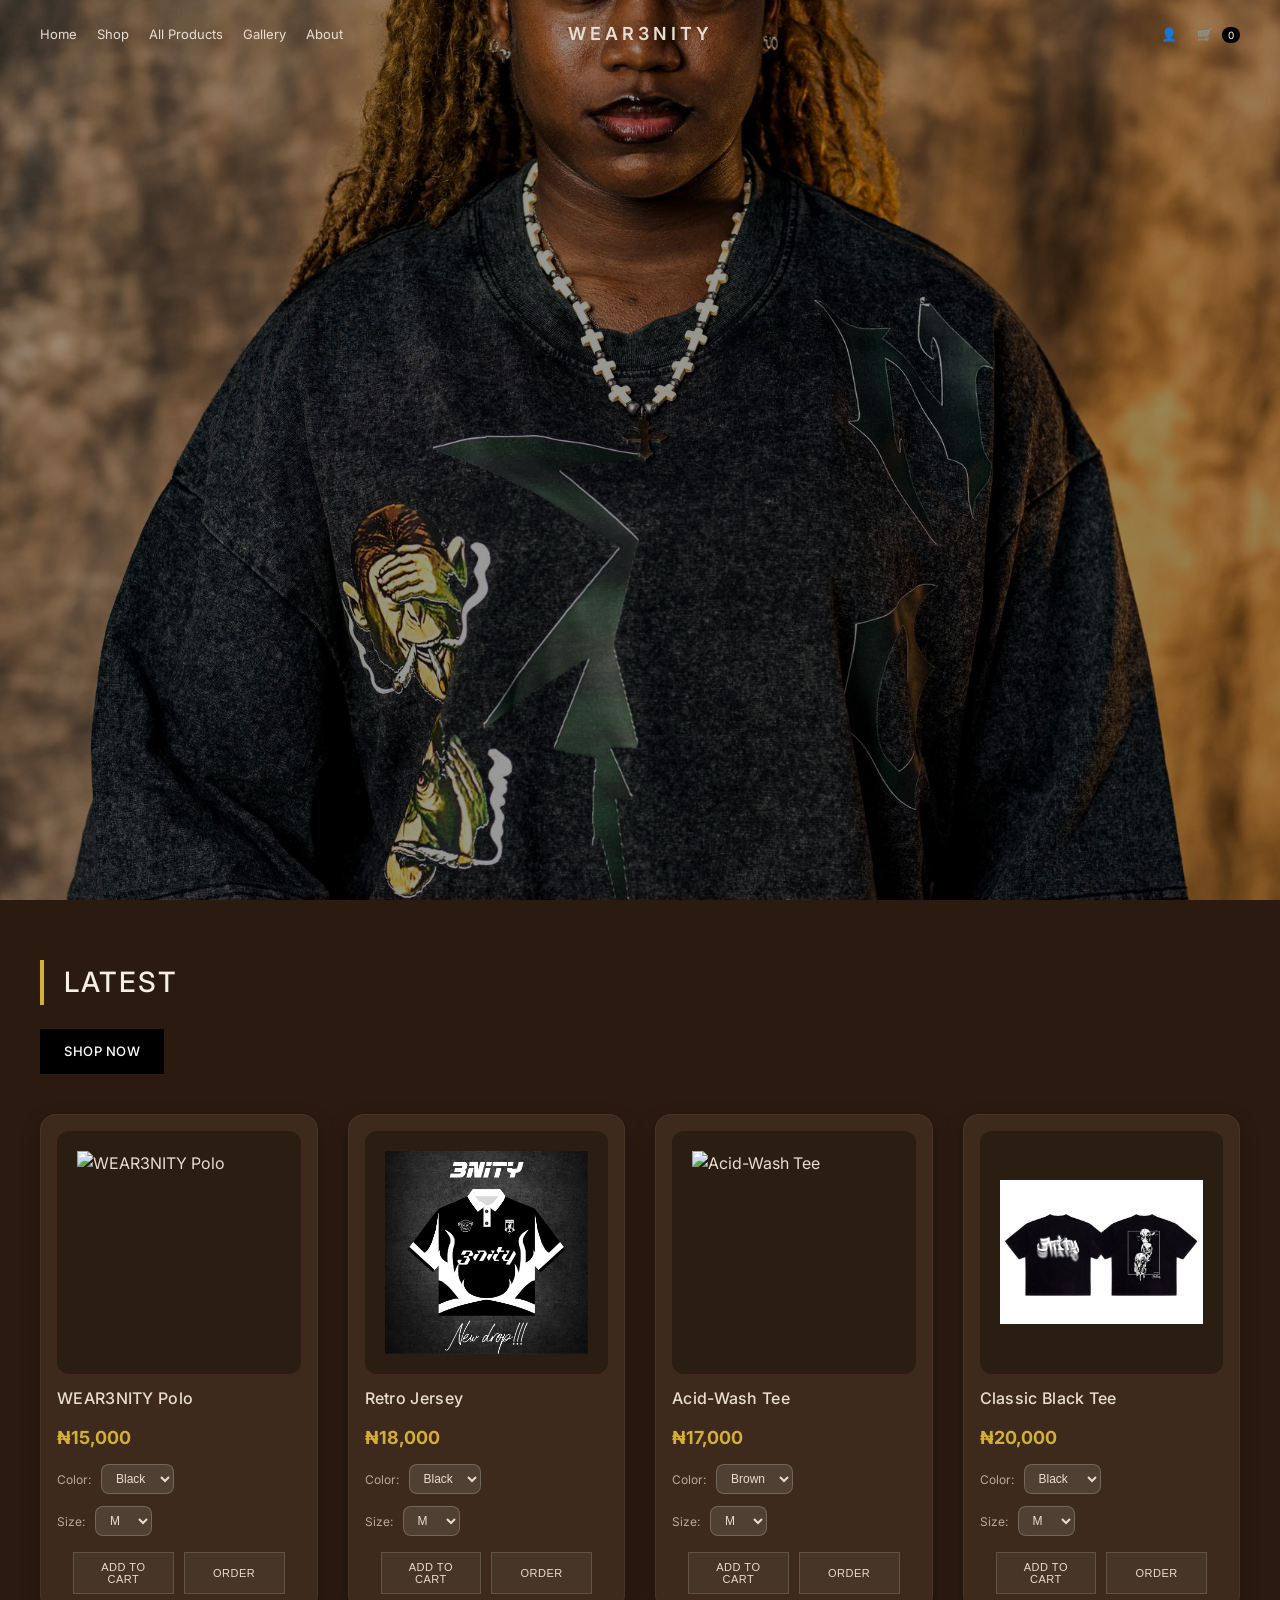
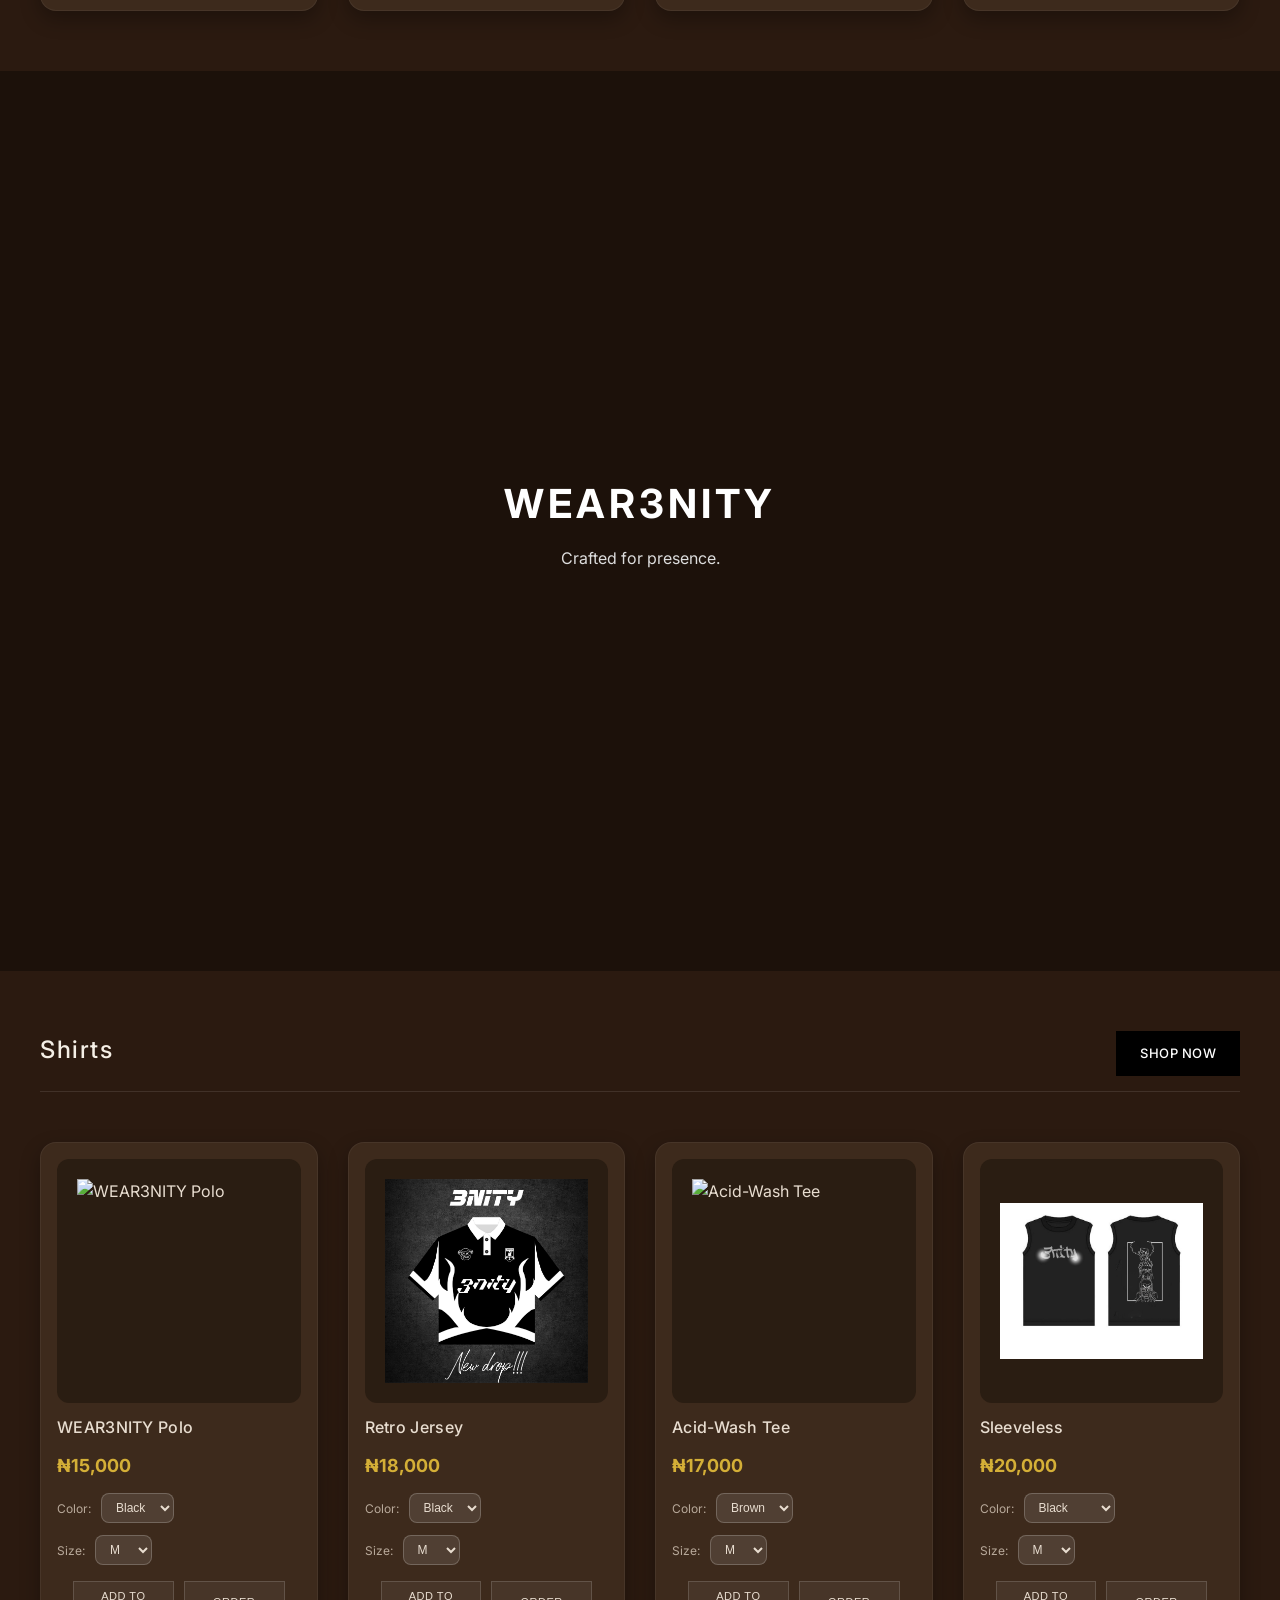
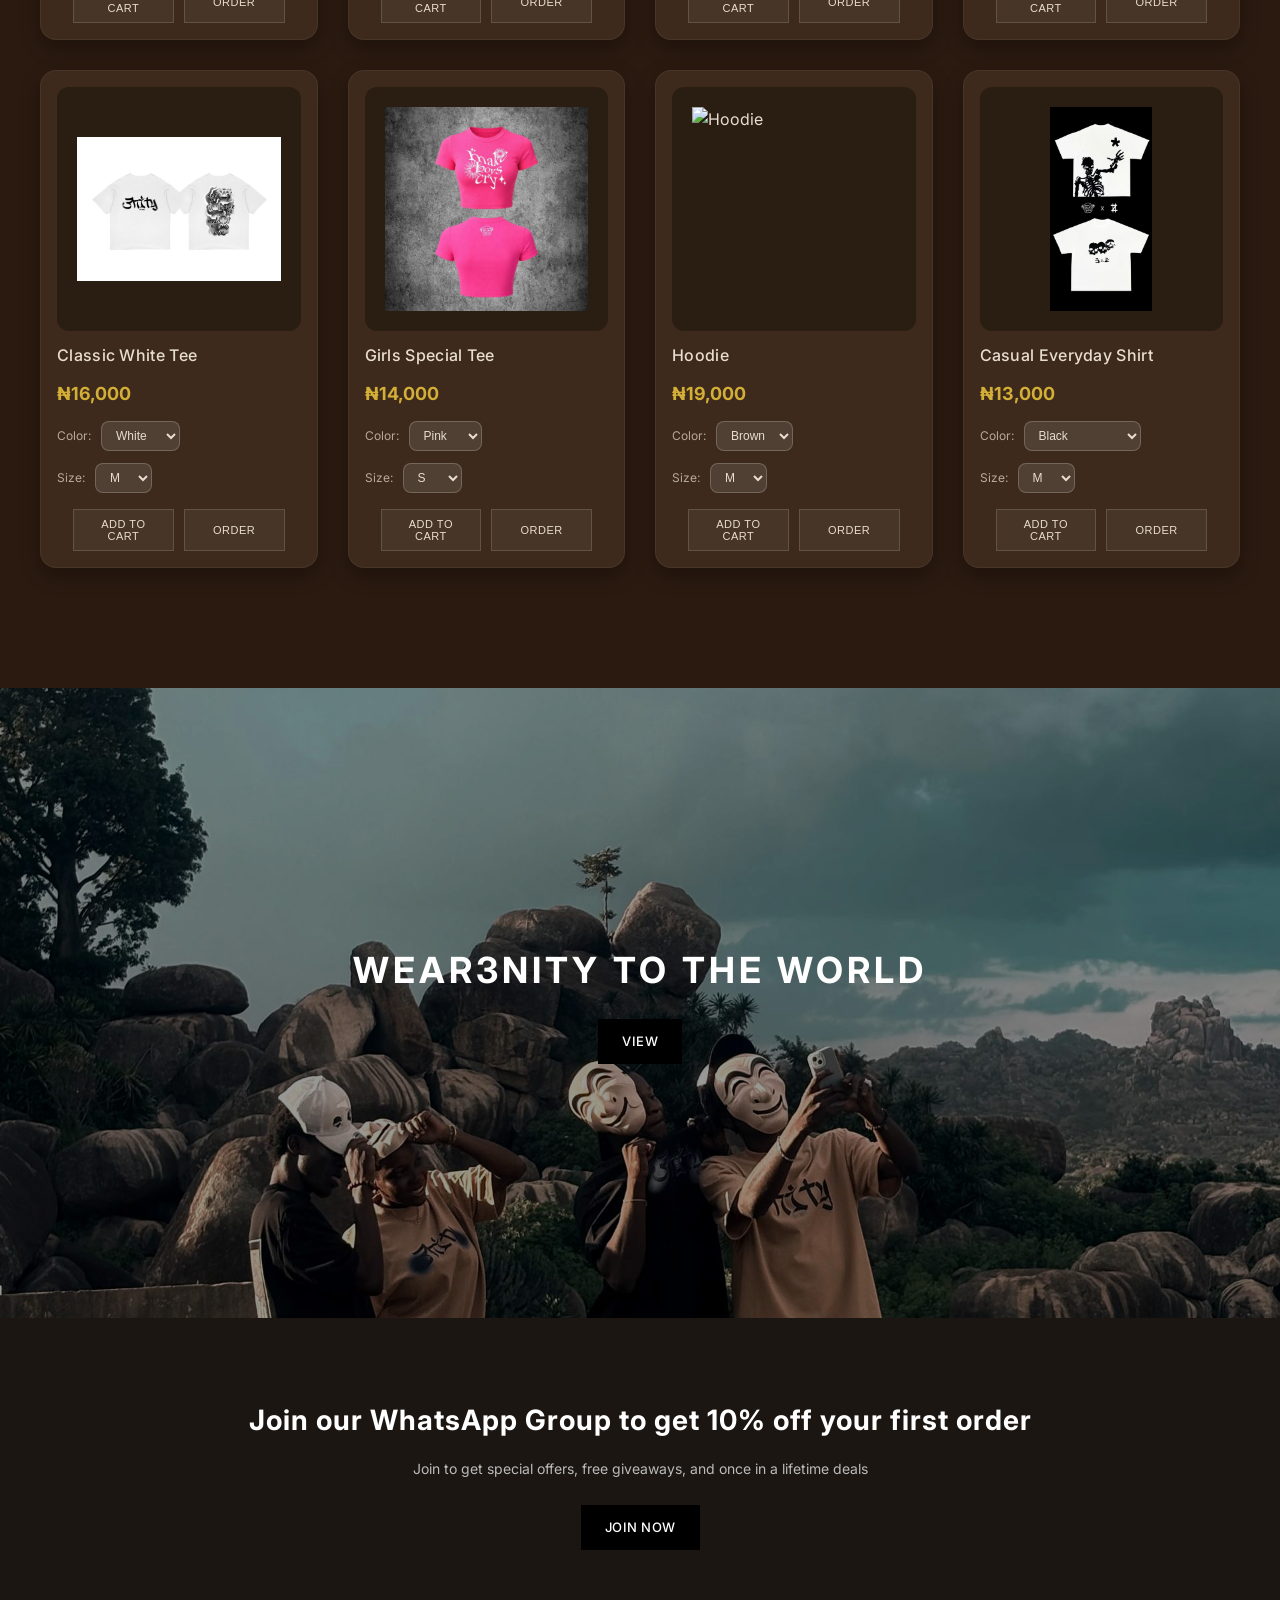
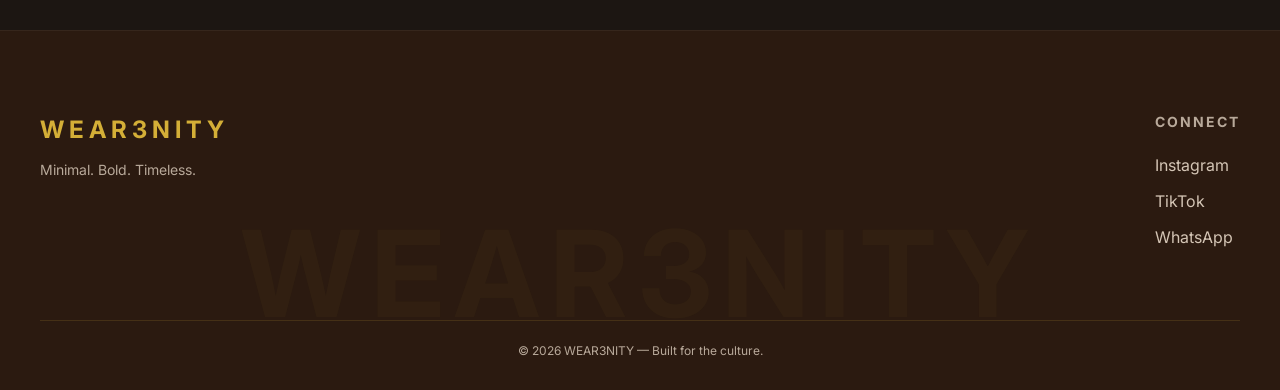
==== commit dc50c557: "better interface" ====
--- a/index.html
+++ b/index.html
@@ -9,18 +9,77 @@
   <link
     href="https://fonts.googleapis.com/css2?family=Inter:opsz,wght@14..32,300;14..32,400;14..32,500;14..32,600;14..32,700&display=swap"
     rel="stylesheet">
+  <style>
+    /* Additional card improvements */
+    .card {
+      background: var(--card-bg);
+      border-radius: 16px;
+      padding: 16px;
+      display: flex;
+      flex-direction: column;
+      gap: 12px;
+    }
+
+    .card img {
+      width: 100%;
+      height: auto;
+      aspect-ratio: 1 / 1;
+      object-fit: contain;
+      background: #2A1D12;
+      border-radius: 12px;
+    }
+
+    .card h3 {
+      margin: 0;
+      font-size: 16px;
+    }
+
+    .price {
+      font-size: 18px;
+      font-weight: bold;
+      color: var(--luxe-gold);
+      margin: 0;
+    }
+
+    .variant-group {
+      display: flex;
+      gap: 10px;
+      align-items: center;
+      flex-wrap: wrap;
+    }
+
+    .variant-group label {
+      font-size: 12px;
+      color: var(--text-muted);
+    }
+
+    select {
+      background: rgba(255, 255, 255, 0.1);
+      border: 1px solid rgba(255, 255, 255, 0.2);
+      color: var(--text-light);
+      padding: 6px 10px;
+      border-radius: 8px;
+      font-size: 12px;
+      cursor: pointer;
+    }
+
+    .card-actions {
+      display: flex;
+      gap: 10px;
+      margin-top: 4px;
+    }
+
+    .card-actions .btn.small {
+      flex: 1;
+      text-align: center;
+    }
+  </style>
 </head>
 
 <body>
 
   <header class="navbar">
-
-    <!-- LEFT (HAMBURGER FOR MOBILE) -->
-    <div class="hamburger" onclick="toggleMenu()">
-      ☰
-    </div>
-
-    <!-- LEFT LINKS (DESKTOP) -->
+    <div class="hamburger" onclick="toggleMenu()">☰</div>
     <nav class="nav-left">
       <a href="index.html">Home</a>
       <a href="shop.html">Shop</a>
@@ -28,40 +87,28 @@
       <a href="gallery.html">Gallery</a>
       <a href="about.html">About</a>
     </nav>
-
-    <!-- CENTER LOGO -->
     <div class="logo">WEAR3NITY</div>
-
-    <!-- RIGHT ICONS -->
     <nav class="nav-right">
       <a href="profile.html" class="icon">👤</a>
-
       <a href="cart.html" class="icon cart-link">
         🛒 <span id="cart-count">0</span>
       </a>
     </nav>
-
   </header>
 
-  <!-- MOBILE MENU -->
   <div id="mobile-menu" class="mobile-menu">
-
-    <!-- CLOSE BUTTON -->
     <div class="menu-header">
       <span class="close-btn" onclick="toggleMenu()">✕</span>
     </div>
-
-    <!-- LINKS -->
+    <a href="index.html" onclick="toggleMenu()">Home</a>
     <a href="shop.html" onclick="toggleMenu()">Shop</a>
     <a href="shop.html" onclick="toggleMenu()">All Products</a>
     <a href="gallery.html" onclick="toggleMenu()">Gallery</a>
     <a href="about.html" onclick="toggleMenu()">About</a>
-
   </div>
-
-  <!-- OVERLAY (for click outside) -->
   <div id="menu-overlay" class="menu-overlay" onclick="toggleMenu()"></div>
-  <!-- image slide -->
+
+  <!-- Hero Slider -->
   <section class="hero">
     <div class="hero-slider">
       <img src="assets/images/face.jpg" alt="" class="slide active" />
@@ -71,226 +118,515 @@
       <img src="assets/images/10.jpg" alt="" class="slide" />
       <img src="assets/images/cry.jpg" alt="" class="slide" />
     </div>
-
-    <!-- <div class="hero-overlay">
-    <h1>Refined Everyday Wear</h1>
-    <p>Minimal. Clean. Intentional.</p>
-    <a href="shop.html" class="btn primary">Shop Collection</a>
-  </div> -->
   </section>
 
-  <!-- Latest Section -->
-  <section class="container">
-    <h2 class="section-title">Latest</h2>
-
-    <div class="latest-header">
-      <a href="shop.html" class="btn primary">Shop Now</a>
-    </div>
-
-    <div id="latest-products" class="grid"></div>
-  </section>
+<!-- Latest Section (static, with color‑switching) -->
+<section class="container">
+  <h2 class="section-title">Latest</h2>
+  <div class="latest-header">
+    <a href="shop.html" class="btn primary">Shop Now</a>
+  </div>
+  <div class="grid">
+    <!-- ITEM 1 – WEAR3NITY Polo -->
+    <div class="card" data-id="1"
+      data-color-images='{"Black":"assets/images/IMG_2647.jpg","White":"assets/images/IMG_2645.jpg"}'>
+      <img src="assets/images/IMG_2647.jpg" alt="WEAR3NITY Polo" class="product-main-image" />
+      <h3>WEAR3NITY Polo</h3>
+      <p class="price">₦15,000</p>
+      <div class="variant-group">
+        <label>Color:</label>
+        <select class="product-color" title="Select color">
+          <option value="Black">Black</option>
+          <option value="White">White</option>
+        </select>
+      </div>
+      <div class="variant-group">
+        <label>Size:</label>
+        <select class="product-size" title="Select size">
+          <option value="S">S</option>
+          <option value="M" selected>M</option>
+          <option value="L">L</option>
+          <option value="XL">XL</option>
+        </select>
+      </div>
+      <div class="card-actions">
+        <button class="btn small" onclick="addCartWithOptions(event, 1, 'WEAR3NITY Polo', 15000)">Add to Cart</button>
+        <button class="btn primary small"
+          onclick="quickOrderWithOptions(event, 1, 'WEAR3NITY Polo', 15000)">Order</button>
+      </div>
+    </div>
+
+    <!-- ITEM 2 – Retro Jersey (only Black available) -->
+    <div class="card" data-id="2" data-color-images='{"Black":"assets/images/front.jpg"}'>
+      <img src="assets/images/front.jpg" alt="Retro Jersey" class="product-main-image" />
+      <h3>Retro Jersey</h3>
+      <p class="price">₦18,000</p>
+      <div class="variant-group">
+        <label>Color:</label>
+        <select class="product-color" title="Select color">
+          <option value="Black">Black</option>
+        </select>
+      </div>
+      <div class="variant-group">
+        <label>Size:</label>
+        <select class="product-size" title="Select size">
+          <option value="S">S</option>
+          <option value="M" selected>M</option>
+          <option value="L">L</option>
+          <option value="XL">XL</option>
+        </select>
+      </div>
+      <div class="card-actions">
+        <button class="btn small" onclick="addCartWithOptions(event, 2, 'Retro Jersey', 18000)">Add to Cart</button>
+        <button class="btn primary small"
+          onclick="quickOrderWithOptions(event, 2, 'Retro Jersey', 18000)">Order</button>
+      </div>
+    </div>
+
+    <!-- ITEM 3 – Acid-Wash Tee (Brown & Black) -->
+    <div class="card" data-id="3"
+      data-color-images='{"Brown":"assets/images/IMG_2500.jpg","Black":"assets/images/prod2.jpg"}'>
+      <img src="assets/images/IMG_2500.jpg" alt="Acid-Wash Tee" class="product-main-image" />
+      <h3>Acid-Wash Tee</h3>
+      <p class="price">₦17,000</p>
+      <div class="variant-group">
+        <label>Color:</label>
+        <select class="product-color" title="Select color">
+          <option value="Brown">Brown</option>
+          <option value="Black">Black</option>
+        </select>
+      </div>
+      <div class="variant-group">
+        <label>Size:</label>
+        <select class="product-size" title="Select size">
+          <option value="S">S</option>
+          <option value="M" selected>M</option>
+          <option value="L">L</option>
+          <option value="XL">XL</option>
+        </select>
+      </div>
+      <div class="card-actions">
+        <button class="btn small" onclick="addCartWithOptions(event, 3, 'Acid-Wash Tee', 17000)">Add to Cart</button>
+        <button class="btn primary small"
+          onclick="quickOrderWithOptions(event, 3, 'Acid-Wash Tee', 17000)">Order</button>
+      </div>
+    </div>
+
+    <!-- ITEM 4 – Classic Black Tee (Black & Brown) -->
+    <div class="card" data-id="4"
+      data-color-images='{"Black":"assets/images/prod12.jpg","Brown":"assets/images/prod9.jpg"}'>
+      <img src="assets/images/prod12.jpg" alt="Classic Black Tee" class="product-main-image" />
+      <h3>Classic Black Tee</h3>
+      <p class="price">₦20,000</p>
+      <div class="variant-group">
+        <label>Color:</label>
+        <select class="product-color" title="Select color">
+          <option value="Black">Black</option>
+          <option value="Brown">Brown</option>
+        </select>
+      </div>
+      <div class="variant-group">
+        <label>Size:</label>
+        <select class="product-size" title="Select size">
+          <option value="S">S</option>
+          <option value="M" selected>M</option>
+          <option value="L">L</option>
+          <option value="XL">XL</option>
+        </select>
+      </div>
+      <div class="card-actions">
+        <button class="btn small" onclick="addCartWithOptions(event, 4, 'Classic Black Tee', 20000)">Add to
+          Cart</button>
+        <button class="btn primary small"
+          onclick="quickOrderWithOptions(event, 4, 'Classic Black Tee', 20000)">Order</button>
+      </div>
+    </div>
+  </div>
+</section>
 
   <!-- Brand Video -->
   <section class="video-section">
     <div class="video-wrapper">
       <iframe src="https://player.vimeo.com/video/1170203037?autoplay=1&muted=1&loop=1&background=1" frameborder="0"
-        allow="autoplay; fullscreen" allowfullscreen>
-      </iframe>
-    </div>
-
+        allow="autoplay; fullscreen" allowfullscreen></iframe>
+    </div>
     <div class="video-overlay">
       <h2>WEAR3NITY</h2>
       <p>Crafted for presence.</p>
     </div>
   </section>
 
-
-  <!-- Shirts section -->
-  <section class="container fade-in">
-
-    <!-- SECTION HEADER -->
-    <div class="section-header">
-      <h2>Shirts</h2>
-      <a href="shop.html" class="btn primary">Shop Now</a>
-    </div>
-
-    <!-- PRODUCTS GRID -->
-    <div class="grid">
-
-      <!-- ITEM 1 -->
-      <div class="card">
-        <img src="assets/images/IMG_2645.jpg" alt="Shirt" />
-        <h3>WEAR3NITY Polo </h3>
-        <p class="price">₦15000</p>
-
-        <div class="card-actions">
-          <button class="btn small" onclick="addCart(1)">Add to Cart</button>
-          <button class="btn primary small" onclick="quickOrder('Classic White Shirt', 15000)">Order</button>
-        </div>
-      </div>
-
-      <!-- ITEM 2 -->
-      <div class="card">
-        <img src="assets/images/front.jpg" alt="Shirt" />
-        <h3>Retro Jersey</h3>
-        <p class="price">₦18000</p>
-
-        <div class="card-actions">
-          <button class="btn small" onclick="addCart(2)">Add to Cart</button>
-          <button class="btn primary small" onclick="quickOrder('Black Slim Shirt', 18000)">Order</button>
-        </div>
-      </div>
-
-      <!-- ITEM 3 -->
-      <div class="card">
-        <img src="assets/images/IMG_2500.jpg" alt="Shirt" />
-        <h3>Acid-Wash Tee</h3>
-        <p class="price">₦17000</p>
-
-        <div class="card-actions">
-          <button class="btn small" onclick="addCart(3)">Add to Cart</button>
-          <button class="btn primary small" onclick="quickOrder('Minimal Linen Shirt', 17000)">Order</button>
-        </div>
-      </div>
-
-      <!-- ITEM 4 -->
-      <div class="card">
-        <img src="assets/images/IMG_3945.jpg" alt="Shirt" />
-        <h3>Classic Black Tee
-        </h3>
-        <p class="price">₦20000</p>
-
-        <div class="card-actions">
-          <button class="btn small" onclick="addCart(4)">Add to Cart</button>
-          <button class="btn primary small" onclick="quickOrder('Oversized Shirt', 20000)">Order</button>
-        </div>
-      </div>
-
-      <!-- ITEM 5 -->
-      <div class="card">
-        <img src="assets/images/prod4.jpg" alt="Shirt" />
-        <h3>Classic White Tee</h3>
-        <p class="price">₦16000</p>
-
-        <div class="card-actions">
-          <button class="btn small" onclick="addCart(5)">Add to Cart</button>
-          <button class="btn primary small" onclick="quickOrder('Striped Shirt', 16000)">Order</button>
-        </div>
-      </div>
-
-      <!-- ITEM 6 -->
-      <div class="card">
-        <img src="assets/images/girl2.jpg" alt="Shirt" />
-        <h3>Girls Special Tee</h3>
-        <p class="price">₦14000</p>
-
-        <div class="card-actions">
-          <button class="btn small" onclick="addCart(6)">Add to Cart</button>
-          <button class="btn primary small" onclick="quickOrder('Short Sleeve Shirt', 14000)">Order</button>
-        </div>
-      </div>
-
-      <!-- ITEM 7 -->
-      <div class="card">
-        <img src="assets/images/prod9.jpg" alt="Shirt" />
-        <h3>Windbreaker</h3>
-        <p class="price">₦19000</p>
-
-        <div class="card-actions">
-          <button class="btn small" onclick="addCart(7)">Add to Cart</button>
-          <button class="btn primary small" onclick="quickOrder('Premium Cotton Shirt', 19000)">Order</button>
-        </div>
-      </div>
-
-      <!-- ITEM 8 -->
-      <div class="card">
-        <img src="assets/images/new2.jpg" alt="Shirt" />
-        <h3>Casual Everyday Shirt</h3>
-        <p class="price">₦13000</p>
-
-        <div class="card-actions">
-          <button class="btn small" onclick="addCart(8)">Add to Cart</button>
-          <button class="btn primary small" onclick="quickOrder('Casual Everyday Shirt', 13000)">Order</button>
-        </div>
-      </div>
-
-    </div>
-
-  </section>
-
-  <!-- wear3nity to the world  -->
+  <!-- Shirts section with color‑switching (all 8 products) -->
+<section class="container fade-in">
+  <div class="section-header">
+    <h2>Shirts</h2>
+    <a href="shop.html" class="btn primary">Shop Now</a>
+  </div>
+  <div class="grid">
+    <!-- ITEM 1 – WEAR3NITY Polo -->
+    <div class="card" data-id="1"
+      data-color-images='{"Black":"assets/images/IMG_2647.jpg","White":"assets/images/IMG_2645.jpg"}'>
+      <img src="assets/images/IMG_2647.jpg" alt="WEAR3NITY Polo" class="product-main-image" />
+      <h3>WEAR3NITY Polo</h3>
+      <p class="price">₦15,000</p>
+      <div class="variant-group">
+        <label>Color:</label>
+        <select class="product-color" title="Select color">
+          <option value="Black">Black</option>
+          <option value="White">White</option>
+        </select>
+      </div>
+      <div class="variant-group">
+        <label>Size:</label>
+        <select class="product-size" title="Select size">
+          <option value="S">S</option>
+          <option value="M" selected>M</option>
+          <option value="L">L</option>
+          <option value="XL">XL</option>
+        </select>
+      </div>
+      <div class="card-actions">
+        <button class="btn small" onclick="addCartWithOptions(event, 1, 'WEAR3NITY Polo', 15000)">Add to Cart</button>
+        <button class="btn primary small"
+          onclick="quickOrderWithOptions(event, 1, 'WEAR3NITY Polo', 15000)">Order</button>
+      </div>
+    </div>
+
+    <!-- ITEM 2 – Retro Jersey (only Black) -->
+    <div class="card" data-id="2" data-color-images='{"Black":"assets/images/front.jpg"}'>
+      <img src="assets/images/front.jpg" alt="Retro Jersey" class="product-main-image" />
+      <h3>Retro Jersey</h3>
+      <p class="price">₦18,000</p>
+      <div class="variant-group">
+        <label>Color:</label>
+        <select class="product-color" title="Select color">
+          <option value="Black">Black</option>
+        </select>
+      </div>
+      <div class="variant-group">
+        <label>Size:</label>
+        <select class="product-size" title="Select size">
+          <option value="S">S</option>
+          <option value="M" selected>M</option>
+          <option value="L">L</option>
+          <option value="XL">XL</option>
+        </select>
+      </div>
+      <div class="card-actions">
+        <button class="btn small" onclick="addCartWithOptions(event, 2, 'Retro Jersey', 18000)">Add to Cart</button>
+        <button class="btn primary small"
+          onclick="quickOrderWithOptions(event, 2, 'Retro Jersey', 18000)">Order</button>
+      </div>
+    </div>
+
+    <!-- ITEM 3 – Acid-Wash Tee (Brown & Black) -->
+    <div class="card" data-id="3"
+      data-color-images='{"Brown":"assets/images/IMG_2500.jpg","Black":"assets/images/prod2.jpg"}'>
+      <img src="assets/images/IMG_2500.jpg" alt="Acid-Wash Tee" class="product-main-image" />
+      <h3>Acid-Wash Tee</h3>
+      <p class="price">₦17,000</p>
+      <div class="variant-group">
+        <label>Color:</label>
+        <select class="product-color" title="Select color">
+          <option value="Brown">Brown</option>
+          <option value="Black">Black</option>
+        </select>
+      </div>
+      <div class="variant-group">
+        <label>Size:</label>
+        <select class="product-size" title="Select size">
+          <option value="S">S</option>
+          <option value="M" selected>M</option>
+          <option value="L">L</option>
+          <option value="XL">XL</option>
+        </select>
+      </div>
+      <div class="card-actions">
+        <button class="btn small" onclick="addCartWithOptions(event, 3, 'Acid-Wash Tee', 17000)">Add to Cart</button>
+        <button class="btn primary small"
+          onclick="quickOrderWithOptions(event, 3, 'Acid-Wash Tee', 17000)">Order</button>
+      </div>
+    </div>
+
+    <!-- ITEM 4 – Sleeveless (Black & Charcoal) -->
+    <div class="card" data-id="4"
+      data-color-images='{"Black":"assets/images/sleeveless.jpg","Charcoal":"assets/images/IMG_1423.jpg"}'>
+      <img src="assets/images/sleeveless.jpg" alt="Sleeveless" class="product-main-image" />
+      <h3>Sleeveless</h3>
+      <p class="price">₦20,000</p>
+      <div class="variant-group">
+        <label>Color:</label>
+        <select class="product-color" title="Select color">
+          <option value="Black">Black</option>
+          <option value="Charcoal">Charcoal</option>
+        </select>
+      </div>
+      <div class="variant-group">
+        <label>Size:</label>
+        <select class="product-size" title="Select size">
+          <option value="S">S</option>
+          <option value="M" selected>M</option>
+          <option value="L">L</option>
+          <option value="XL">XL</option>
+        </select>
+      </div>
+      <div class="card-actions">
+        <button class="btn small" onclick="addCartWithOptions(event, 4, 'Sleeveless', 20000)">Add to Cart</button>
+        <button class="btn primary small" onclick="quickOrderWithOptions(event, 4, 'Sleeveless', 20000)">Order</button>
+      </div>
+    </div>
+
+    <!-- ITEM 5 – Classic White Tee (White & Cream) -->
+    <div class="card" data-id="5"
+      data-color-images='{"White":"assets/images/prod4.jpg","Cream":"assets/images/prod9.jpg"}'>
+      <img src="assets/images/prod4.jpg" alt="Classic White Tee" class="product-main-image" />
+      <h3>Classic White Tee</h3>
+      <p class="price">₦16,000</p>
+      <div class="variant-group">
+        <label>Color:</label>
+        <select class="product-color" title="Select color">
+          <option value="White">White</option>
+          <option value="Cream">Cream</option>
+        </select>
+      </div>
+      <div class="variant-group">
+        <label>Size:</label>
+        <select class="product-size" title="Select size">
+          <option value="S">S</option>
+          <option value="M" selected>M</option>
+          <option value="L">L</option>
+          <option value="XL">XL</option>
+        </select>
+      </div>
+      <div class="card-actions">
+        <button class="btn small" onclick="addCartWithOptions(event, 5, 'Classic White Tee', 16000)">Add to
+          Cart</button>
+        <button class="btn primary small"
+          onclick="quickOrderWithOptions(event, 5, 'Classic White Tee', 16000)">Order</button>
+      </div>
+    </div>
+
+    <!-- ITEM 6 – Girls Special Tee (Pink, Black, White) -->
+    <div class="card" data-id="6"
+      data-color-images='{"Pink":"assets/images/girl2.jpg","Black":"assets/images/girl1.jpg","White":"assets/images/girl3.jpg"}'>
+      <img src="assets/images/girl2.jpg" alt="Girls Special Tee" class="product-main-image" />
+      <h3>Girls Special Tee</h3>
+      <p class="price">₦14,000</p>
+      <div class="variant-group">
+        <label>Color:</label>
+        <select class="product-color" title="Select color">
+          <option value="Pink">Pink</option>
+          <option value="Black">Black</option>
+          <option value="White">White</option>
+        </select>
+      </div>
+      <div class="variant-group">
+        <label>Size:</label>
+        <select class="product-size" title="Select size">
+          <option value="XS">XS</option>
+          <option value="S" selected>S</option>
+          <option value="M">M</option>
+          <option value="L">L</option>
+        </select>
+      </div>
+      <div class="card-actions">
+        <button class="btn small" onclick="addCartWithOptions(event, 6, 'Girls Special Tee', 14000)">Add to
+          Cart</button>
+        <button class="btn primary small"
+          onclick="quickOrderWithOptions(event, 6, 'Girls Special Tee', 14000)">Order</button>
+      </div>
+    </div>
+
+    <!-- ITEM 7 – Hoodie (Brown & Beige) -->
+    <div class="card" data-id="7"
+      data-color-images='{"Brown":"assets/images/IMG_0757.jpg","Beige":"assets/images/IMG_0801.jpg"}'>
+      <img src="assets/images/IMG_0757.jpg" alt="Hoodie" class="product-main-image" />
+      <h3>Hoodie</h3>
+      <p class="price">₦19,000</p>
+      <div class="variant-group">
+        <label>Color:</label>
+        <select class="product-color" title="Select color">
+          <option value="Brown">Brown</option>
+          <option value="Beige">Beige</option>
+        </select>
+      </div>
+      <div class="variant-group">
+        <label>Size:</label>
+        <select class="product-size" title="Select size">
+          <option value="S">S</option>
+          <option value="M" selected>M</option>
+          <option value="L">L</option>
+          <option value="XL">XL</option>
+        </select>
+      </div>
+      <div class="card-actions">
+        <button class="btn small" onclick="addCartWithOptions(event, 7, 'Hoodie', 19000)">Add to Cart</button>
+        <button class="btn primary small" onclick="quickOrderWithOptions(event, 7, 'Hoodie', 19000)">Order</button>
+      </div>
+    </div>
+
+    <!-- ITEM 8 – Casual Everyday Shirt (Black, Black & White, Beige) -->
+    <div class="card" data-id="8"
+      data-color-images='{"Black":"assets/images/new2.jpg","BlackWhite":"assets/images/new.jpg","Beige":"assets/images/new3.jpg"}'>
+      <img src="assets/images/new2.jpg" alt="Casual Everyday Shirt" class="product-main-image" />
+      <h3>Casual Everyday Shirt</h3>
+      <p class="price">₦13,000</p>
+      <div class="variant-group">
+        <label>Color:</label>
+        <select class="product-color" title="Select color">
+          <option value="Black">Black</option>
+          <option value="BlackWhite">Black & White</option>
+          <option value="Beige">Beige</option>
+        </select>
+      </div>
+      <div class="variant-group">
+        <label>Size:</label>
+        <select class="product-size" title="Select size">
+          <option value="S">S</option>
+          <option value="M" selected>M</option>
+          <option value="L">L</option>
+          <option value="XL">XL</option>
+        </select>
+      </div>
+      <div class="card-actions">
+        <button class="btn small" onclick="addCartWithOptions(event, 8, 'Casual Everyday Shirt', 13000)">Add to
+          Cart</button>
+        <button class="btn primary small"
+          onclick="quickOrderWithOptions(event, 8, 'Casual Everyday Shirt', 13000)">Order</button>
+      </div>
+    </div>
+  </div>
+</section>
+  <!-- Banner Section -->
   <section class="banner-section fade-in">
-
     <img src="assets/images/profile.jpg" alt="Wear3nity Banner" class="banner-img" />
-
     <div class="banner-overlay">
       <h2>WEAR3NITY TO THE WORLD</h2>
       <a href="about.html" class="btn primary">View</a>
     </div>
-
   </section>
 
-  <!-- Subscription Section -->
+  <!-- WhatsApp Section -->
   <section class="whatsapp-section fade-in">
-
     <h2>Join our WhatsApp Group to get 10% off your first order</h2>
-
-    <p>
-      Join to get special offers, free giveaways, and once in a lifetime deals
-    </p>
-
+    <p>Join to get special offers, free giveaways, and once in a lifetime deals</p>
     <a href="https://chat.whatsapp.com/G8UYQotjYVEBVZTPSitOhn?mode=ems_wa_t" rel="noopener" target="_blank"
-      class="btn primary">
-      Join Now
-    </a>
-
+      class="btn primary">Join Now</a>
   </section>
 
-  <!-- footer -->
+  <!-- Footer -->
   <footer class="footer">
-
     <div class="footer-content">
-
-      <!-- BRAND -->
       <div class="footer-brand">
         <h2>WEAR3NITY</h2>
         <p>Minimal. Bold. Timeless.</p>
       </div>
-
-      <!-- SOCIALS -->
       <div class="footer-socials">
         <h3>Connect</h3>
-
-        <a href="https://www.instagram.com/wear3nity.ng?igsh=YXQ2YmI0a3N0ZzFs&utm_source=qr" rel="noopener "
-          target="_blank" class="social-link">
-          Instagram
-        </a>
-
+        <a href="https://www.instagram.com/wear3nity.ng?igsh=YXQ2YmI0a3N0ZzFs&utm_source=qr" rel="noopener"
+          target="_blank" class="social-link">Instagram</a>
         <a href="https://www.tiktok.com/@wear3nity?_r=1&_t=ZS-93Otk3bDHwy" rel="noopener" target="_blank"
-          class="social-link">
-          TikTok
-        </a>
-
-        <a href="https://wa.me/2347025776737" rel="noopener" target="_blank" class="social-link">
-          WhatsApp
-        </a>
-      </div>
-
-    </div>
-
-    <!-- BIG BACKGROUND TEXT -->
+          class="social-link">TikTok</a>
+        <a href="https://wa.me/2347025776737" rel="noopener" target="_blank" class="social-link">WhatsApp</a>
+      </div>
+    </div>
     <div class="footer-bg-text">WEAR3NITY</div>
-
-    <!-- BOTTOM -->
     <div class="footer-bottom">
       <p>© 2026 WEAR3NITY — Built for the culture.</p>
     </div>
-
   </footer>
 
-
-
-  <!-- IMPORTANT: include scripts -->
+  <!-- JavaScript for variant handling & color switching -->
+  <script>
+    // Helper to get selected color and size from a card
+    function getSelectedOptions(buttonElement) {
+      const card = buttonElement.closest('.card');
+      const color = card.querySelector('.product-color').value;
+      const size = card.querySelector('.product-size').value;
+      return { color, size };
+    }
+
+    // Add to Cart with options
+    window.addCartWithOptions = function (event, productId, productName, productPrice) {
+      const { color, size } = getSelectedOptions(event.target);
+      let cart = JSON.parse(localStorage.getItem('cart')) || [];
+      const existingIndex = cart.findIndex(item => item.id === productId && item.color === color && item.size === size);
+      if (existingIndex > -1) {
+        cart[existingIndex].quantity += 1;
+      } else {
+        cart.push({
+          id: productId,
+          name: productName,
+          price: productPrice,
+          color: color,
+          size: size,
+          quantity: 1
+        });
+      }
+      localStorage.setItem('cart', JSON.stringify(cart));
+      updateCartCountDisplay();
+      alert(`${productName} (${color}, ${size}) added to cart`);
+    };
+
+    // Order via WhatsApp with options
+    window.quickOrderWithOptions = function (event, productId, productName, productPrice) {
+      const { color, size } = getSelectedOptions(event.target);
+      const message = `I want to order ${productName} (${color}, Size ${size}) for ₦${productPrice}`;
+      window.open(`https://wa.me/2347025776737?text=${encodeURIComponent(message)}`, '_blank');
+    };
+
+    // Helper to update cart count badge
+    function updateCartCountDisplay() {
+      const cart = JSON.parse(localStorage.getItem('cart')) || [];
+      const totalItems = cart.reduce((sum, item) => sum + item.quantity, 0);
+      const cartCountSpan = document.getElementById('cart-count');
+      if (cartCountSpan) cartCountSpan.textContent = totalItems;
+    }
+
+    // ==================== COLOR SWITCHING ====================
+    function initColorSwitching() {
+      document.querySelectorAll('.card').forEach(card => {
+        const colorSelect = card.querySelector('.product-color');
+        if (!colorSelect) return;
+
+        const img = card.querySelector('.product-main-image');
+        if (!img) return;
+
+        // Parse the color-image mapping from data attribute
+        let colorImages = {};
+        try {
+          const attr = card.getAttribute('data-color-images');
+          if (attr) colorImages = JSON.parse(attr);
+        } catch (e) {
+          console.warn('Invalid JSON in data-color-images', e);
+        }
+
+        // If no mapping, skip
+        if (Object.keys(colorImages).length === 0) return;
+
+        const defaultImage = img.src;
+
+        // Listen to color change
+        colorSelect.addEventListener('change', (e) => {
+          const selectedColor = e.target.value;
+          const newImage = colorImages[selectedColor];
+          if (newImage) {
+            img.src = newImage;
+          } else {
+            img.src = defaultImage; // fallback
+          }
+        });
+      });
+    }
+
+    // Run everything when page loads
+    document.addEventListener('DOMContentLoaded', () => {
+      updateCartCountDisplay();
+      initColorSwitching();
+    });
+  </script>
+
+  <!-- Original scripts (products.js is still needed for shop page, but doesn't affect static sections) -->
   <script src="js/products.js"></script>
   <script src="js/cart.js"></script>
   <script src="js/whatsapp.js"></script>
